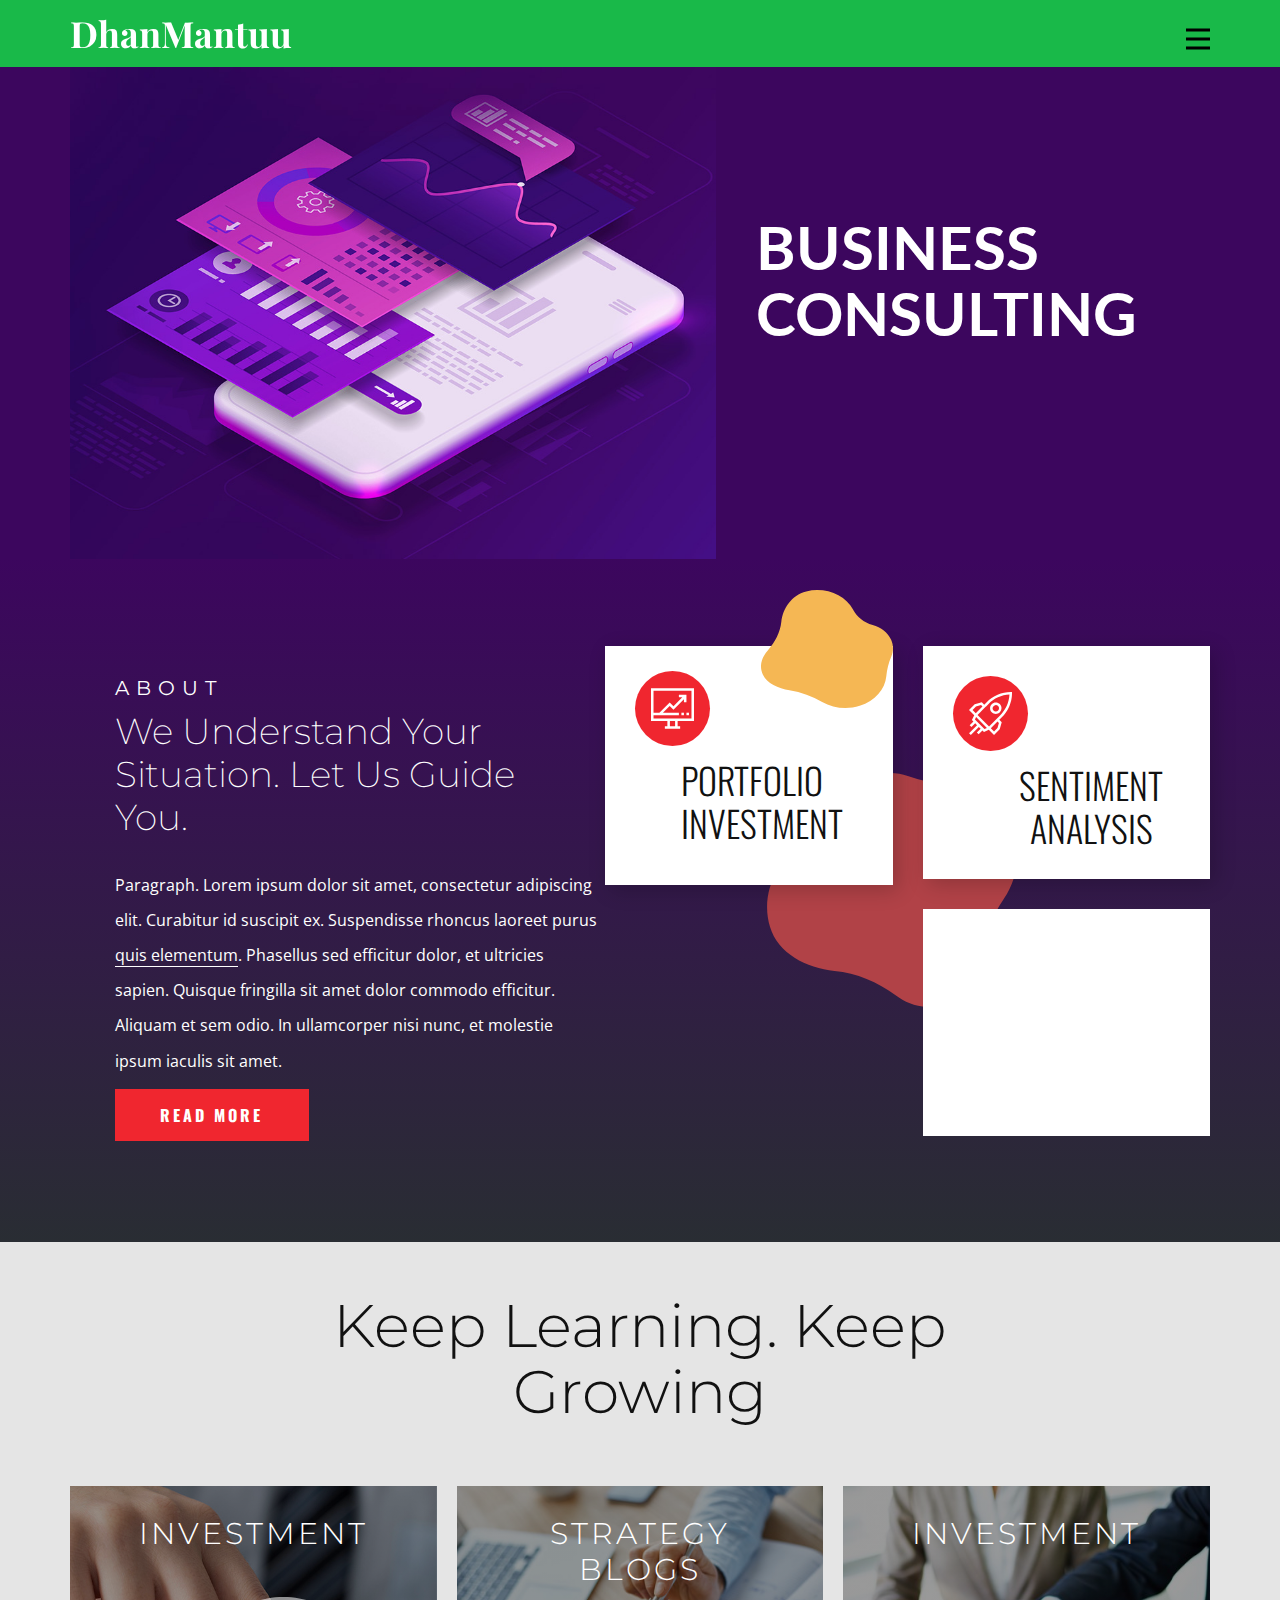
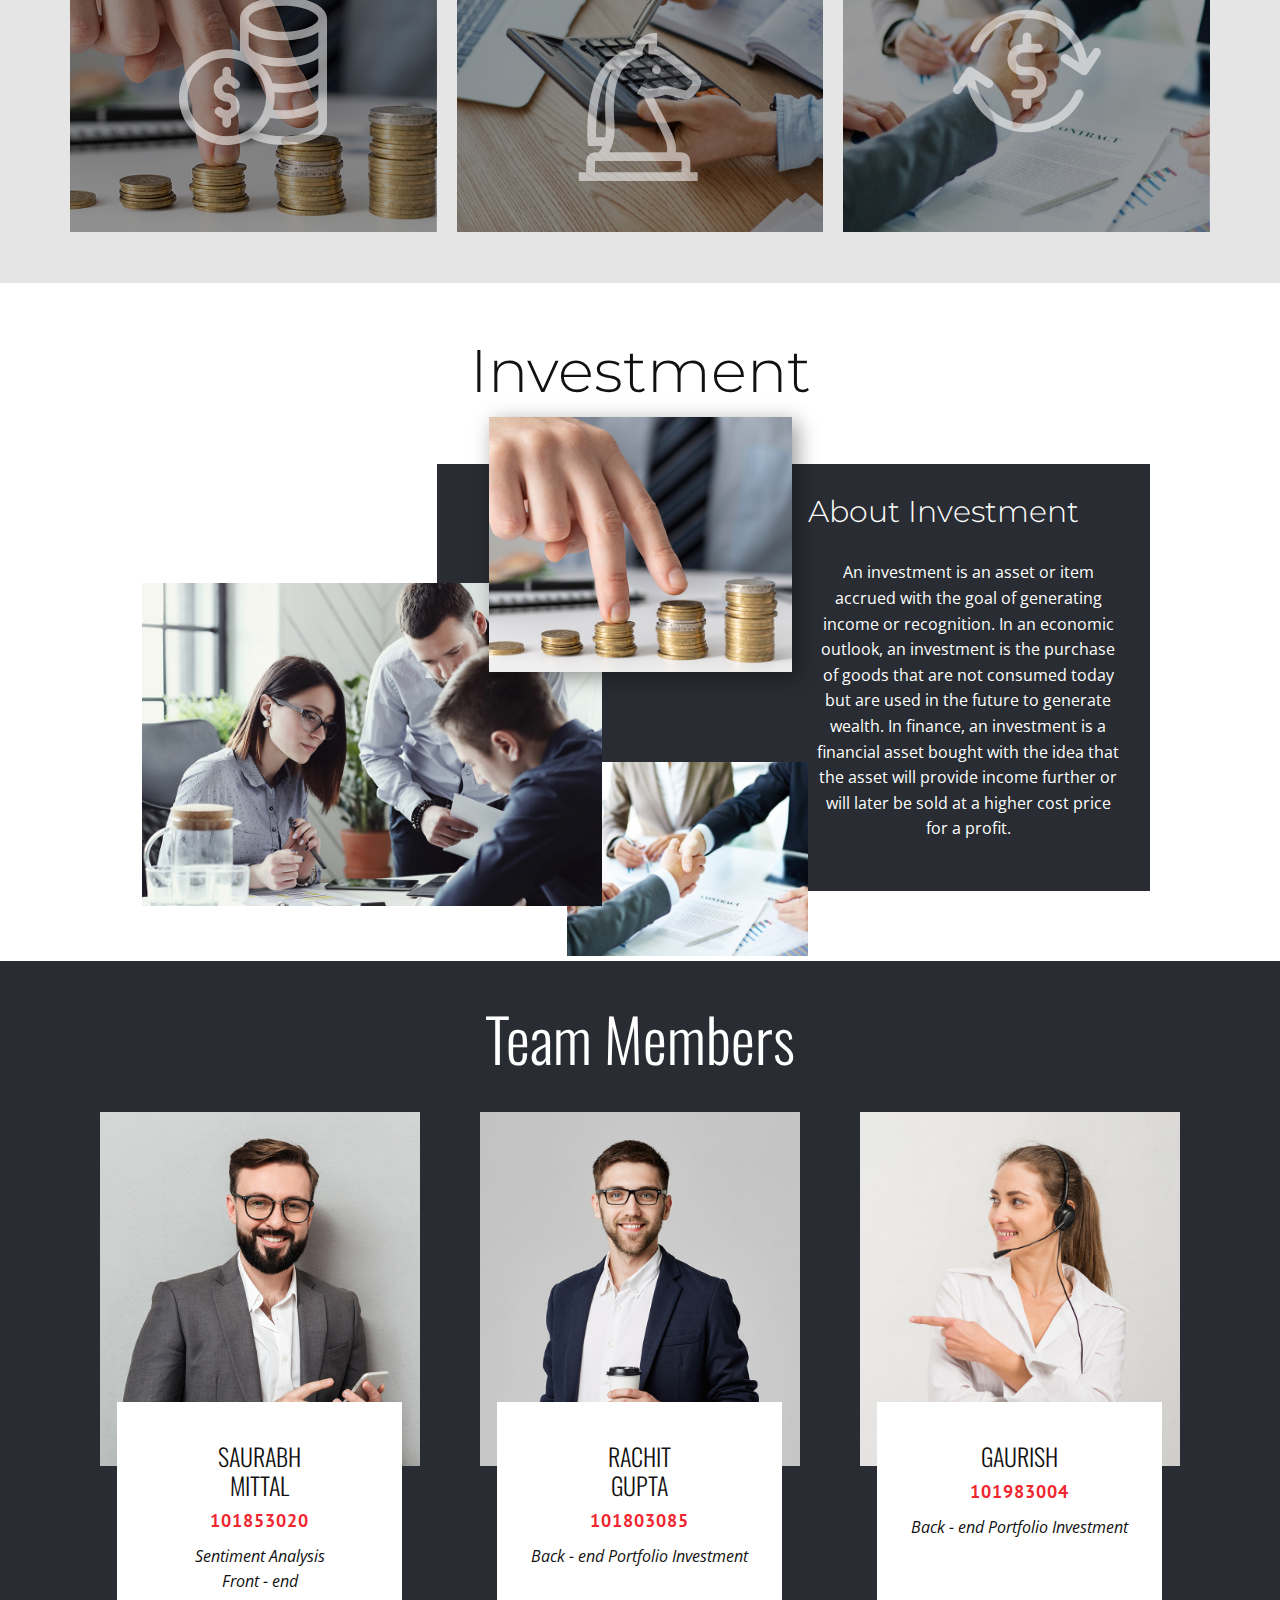
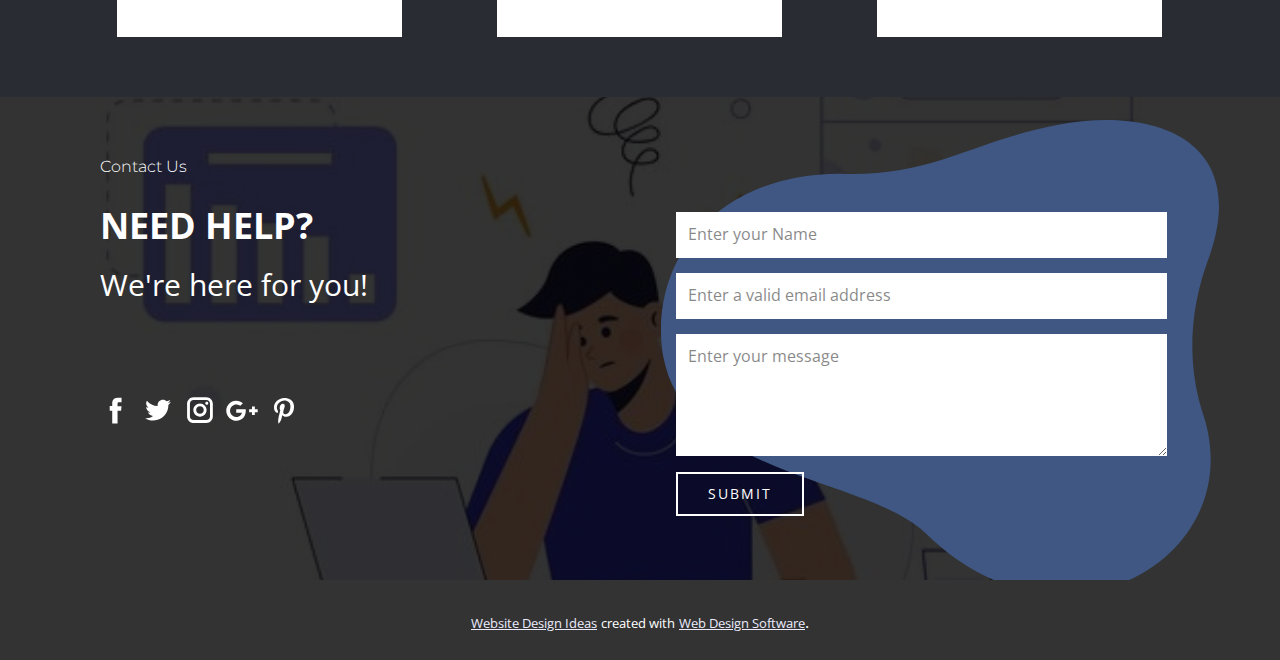
==== index.html @ a690c425 "Add files via upload" ====
<!DOCTYPE html>
<html style="font-size: 16px;">
  <head>
    <meta name="viewport" content="width=device-width, initial-scale=1.0">
    <meta charset="utf-8">
    <meta name="keywords" content="BusinessConsulting, We understand your situation. Let us guide you., We'll help manage your business, We work with leading institutions in the banking, insurance, Financial Services Consulting, Our Creative Team, What We Do, Contact Us">
    <meta name="description" content="">
    <meta name="page_type" content="np-template-header-footer-from-plugin">
    <title>DhanMantuu</title>
    <link rel="stylesheet" href="nicepage.css" media="screen">
<link rel="stylesheet" href="DhanMantuu.css" media="screen">
    <script class="u-script" type="text/javascript" src="jquery.js" defer=""></script>
    <script class="u-script" type="text/javascript" src="nicepage.js" defer=""></script>
    <meta name="generator" content="Nicepage 3.27.0, nicepage.com">
    <link id="u-theme-google-font" rel="stylesheet" href="https://fonts.googleapis.com/css?family=Montserrat:100,100i,200,200i,300,300i,400,400i,500,500i,600,600i,700,700i,800,800i,900,900i|Open+Sans:300,300i,400,400i,600,600i,700,700i,800,800i">
    <link id="u-page-google-font" rel="stylesheet" href="https://fonts.googleapis.com/css?family=Lato:100,100i,300,300i,400,400i,700,700i,900,900i|Oswald:200,300,400,500,600,700|PT+Sans:400,400i,700,700i|Playfair+Display:400,400i,500,500i,600,600i,700,700i,800,800i,900,900i">
    
    
    
    
    
    
    
    <script type="application/ld+json">{
		"@context": "http://schema.org",
		"@type": "Organization",
		"name": ""
}</script>
    <meta name="theme-color" content="#4345e7">
    <meta property="og:title" content="DhanMantuu">
    <meta property="og:type" content="website">
  </head>
  <body data-home-page="DhanMantuu.html" data-home-page-title="DhanMantuu" class="u-body u-overlap"><header class="u-clearfix u-custom-color-2 u-header u-sticky u-sticky-86bf u-header" id="sec-3cd6"><div class="u-clearfix u-sheet u-sheet-1">
        <nav class="u-menu u-menu-dropdown u-offcanvas u-menu-1" data-responsive-from="XL">
          <div class="menu-collapse" style="font-size: 1rem; letter-spacing: 0px; font-weight: 500;">
            <a class="u-button-style u-custom-active-border-color u-custom-active-color u-custom-border u-custom-border-color u-custom-borders u-custom-hover-border-color u-custom-hover-color u-custom-left-right-menu-spacing u-custom-padding-bottom u-custom-text-active-color u-custom-text-color u-custom-text-hover-color u-custom-top-bottom-menu-spacing u-nav-link u-text-active-palette-1-base u-text-hover-palette-2-base" href="#" style="">
              <svg><use xmlns:xlink="http://www.w3.org/1999/xlink" xlink:href="#menu-hamburger"></use></svg>
              <svg version="1.1" xmlns="http://www.w3.org/2000/svg" xmlns:xlink="http://www.w3.org/1999/xlink"><defs><symbol id="menu-hamburger" viewBox="0 0 16 16" style="width: 16px; height: 16px;"><rect y="1" width="16" height="2"></rect><rect y="7" width="16" height="2"></rect><rect y="13" width="16" height="2"></rect>
</symbol>
</defs></svg>
            </a>
          </div>
          <div class="u-custom-menu u-nav-container">
            <ul class="u-nav u-spacing-2 u-unstyled u-nav-1"><li class="u-nav-item"><a class="u-active-grey-5 u-border-active-palette-1-base u-border-hover-palette-1-base u-button-style u-hover-grey-10 u-nav-link u-text-active-grey-90 u-text-grey-90 u-text-hover-grey-90" href="home2-1.html" style="padding: 10px 20px;">home2 1</a>
</li><li class="u-nav-item"><a class="u-active-grey-5 u-border-active-palette-1-base u-border-hover-palette-1-base u-button-style u-hover-grey-10 u-nav-link u-text-active-grey-90 u-text-grey-90 u-text-hover-grey-90" href="Home.html" style="padding: 10px 20px;">Home</a>
</li><li class="u-nav-item"><a class="u-active-grey-5 u-border-active-palette-1-base u-border-hover-palette-1-base u-button-style u-hover-grey-10 u-nav-link u-text-active-grey-90 u-text-grey-90 u-text-hover-grey-90" href="Page-1.html" style="padding: 10px 20px;">Page 1</a>
</li></ul>
          </div>
          <div class="u-custom-menu u-nav-container-collapse">
            <div class="u-black u-container-style u-inner-container-layout u-opacity u-opacity-95 u-sidenav">
              <div class="u-inner-container-layout u-sidenav-overflow">
                <div class="u-menu-close"></div>
                <ul class="u-align-center u-nav u-popupmenu-items u-unstyled u-nav-2"><li class="u-nav-item"><a class="u-button-style u-nav-link" href="home2-1.html" style="padding: 10px 20px;">home2 1</a>
</li></ul>
              </div>
            </div>
            <div class="u-black u-menu-overlay u-opacity u-opacity-70"></div>
          </div>
        </nav>
        <h2 class="u-custom-font u-font-playfair-display u-headline u-text u-text-1">
          <a href="/">DhanMantuu</a>
        </h2>
      </div></header>
    <section class="u-clearfix u-gradient u-section-1" id="carousel_f6ab">
      <div class="u-clearfix u-sheet u-sheet-1">
        <div class="u-clearfix u-expanded-width u-gutter-0 u-layout-wrap u-layout-wrap-1">
          <div class="u-layout">
            <div class="u-layout-row">
              <div class="u-container-style u-image u-layout-cell u-right-cell u-shape-rectangle u-size-34 u-image-1" data-image-width="1080" data-image-height="735">
                <div class="u-container-layout u-container-layout-1"></div>
              </div>
              <div class="u-align-left u-container-style u-layout-cell u-left-cell u-size-26 u-layout-cell-2">
                <div class="u-container-layout u-container-layout-2">
                  <h1 class="u-custom-font u-font-lato u-text u-text-white u-text-1" data-animation-name="pulse" data-animation-duration="1000" data-animation-delay="0" data-animation-direction="">Business<br>Consulting
                  </h1>
                </div>
              </div>
            </div>
          </div>
        </div>
      </div>
    </section>
    <section class="u-align-left u-clearfix u-gradient u-section-2" id="carousel_763e">
      <div class="u-clearfix u-sheet u-sheet-1">
        <div class="u-align-left u-container-style u-expanded-width-md u-expanded-width-sm u-expanded-width-xs u-group u-group-1">
          <div class="u-container-layout u-container-layout-1">
            <h5 class="u-text u-text-white u-text-1">about</h5>
            <h2 class="u-text u-text-white u-text-2">We understand your situation. Let us guide you.</h2>
            <p class="u-text u-text-white u-text-3">Paragraph. Lorem ipsum dolor sit amet, consectetur adipiscing elit. Curabitur id suscipit ex. Suspendisse rhoncus laoreet purus <a href="https://nicepage.com/website-builder" class="u-border-1 u-border-hover-white u-border-white u-btn u-button-link u-button-style u-none u-text-body-alt-color u-btn-1">quis elementum</a>. Phasellus sed efficitur dolor, et ultricies sapien. Quisque fringilla sit amet dolor commodo efficitur.
                Aliquam et sem odio. In ullamcorper nisi nunc, et molestie ipsum iaculis sit amet. 
            </p>
            <a href="Page-1.html" data-page-id="546715341" class="u-active-palette-5-dark-2 u-border-0 u-btn u-button-style u-custom-font u-font-oswald u-hover-palette-5-dark-2 u-palette-2-base u-text-active-white u-text-body-alt-color u-text-hover-white u-btn-2" target="_blank">READ more</a>
          </div>
        </div>
        <div class="u-shape u-shape-svg u-text-palette-2-dark-1 u-shape-1">
          <svg class="u-svg-link" preserveAspectRatio="none" viewBox="0 0 160 150" style=""><use xmlns:xlink="http://www.w3.org/1999/xlink" xlink:href="#svg-2c29"></use></svg>
          <svg class="u-svg-content" viewBox="0 0 160 150" x="0px" y="0px" id="svg-2c29"><path d="M43.2,126.9c14.2,1.3,27.6,7,39.1,15.6c8.3,6.1,19.4,10.3,32.7,5.3c11.7-4.4,18.6-17.4,21-30.2c2.6-13.3,8.1-25.9,15.7-37.1
	c8.3-12.1,10.8-27.9,5.3-42.7C150.5,20.3,134.6,9,117,7.6C107.9,6.9,98.8,5,90.1,1.9C83-0.6,75-0.7,67.4,2.1
	c-9.9,3.7-17,11.6-20.1,21c-3.3,10.1-10.9,18-20.6,22.2c-0.1,0-0.1,0.1-0.2,0.1c-20.3,8.9-31,32-24.6,53.2
	C6.9,115.6,25.2,125.2,43.2,126.9z"></path></svg>
        </div>
        <div class="u-clearfix u-expanded-width-md u-expanded-width-sm u-expanded-width-xs u-gutter-30 u-layout-wrap u-layout-wrap-1">
          <div class="u-gutter-0 u-layout">
            <div class="u-layout-row">
              <div class="u-size-30">
                <div class="u-layout-col">
                  <div class="u-align-left u-container-style u-layout-cell u-left-cell u-size-30 u-white u-layout-cell-1">
                    <div class="u-container-layout u-container-layout-2"><span class="u-icon u-icon-circle u-palette-2-base u-spacing-16 u-icon-1"><svg class="u-svg-link" preserveAspectRatio="xMidYMin slice" viewBox="0 0 512 512" style=""><use xmlns:xlink="http://www.w3.org/1999/xlink" xlink:href="#svg-abed"></use></svg><svg class="u-svg-content" viewBox="0 0 512 512" id="svg-abed"><g><path d="m512 406v-390h-512v390h195v60h-30v30h182v-30h-30v-60zm-482-30v-40h302v-30h-189.787l80.287-80.287 45 45 124.5-124.5v36.787h30v-90h-90v30h40.787l-105.287 105.287-45-45-122.713 122.713h-69.787v-260h452v330c-11.983 0-439.937 0-452 0zm257 90h-62v-60h62z"></path><path d="m362 306h30v30h-30z"></path><path d="m422 306h30v30h-30z"></path>
</g></svg></span>
                      <div class="u-rotation-parent u-rotation-parent-1">
                        <div class="u-rotate-90 u-shape u-shape-svg u-text-palette-3-light-1 u-shape-2">
                          <svg class="u-svg-link" preserveAspectRatio="none" viewBox="0 0 160 150" style=""><use xmlns:xlink="http://www.w3.org/1999/xlink" xlink:href="#svg-8e25"></use></svg>
                          <svg class="u-svg-content" viewBox="0 0 160 150" x="0px" y="0px" id="svg-8e25"><path d="M43.2,126.9c14.2,1.3,27.6,7,39.1,15.6c8.3,6.1,19.4,10.3,32.7,5.3c11.7-4.4,18.6-17.4,21-30.2c2.6-13.3,8.1-25.9,15.7-37.1
	c8.3-12.1,10.8-27.9,5.3-42.7C150.5,20.3,134.6,9,117,7.6C107.9,6.9,98.8,5,90.1,1.9C83-0.6,75-0.7,67.4,2.1
	c-9.9,3.7-17,11.6-20.1,21c-3.3,10.1-10.9,18-20.6,22.2c-0.1,0-0.1,0.1-0.2,0.1c-20.3,8.9-31,32-24.6,53.2
	C6.9,115.6,25.2,125.2,43.2,126.9z"></path></svg>
                        </div>
                      </div>
                      <h4 class="u-custom-font u-font-oswald u-text u-text-4">PORTFOLIO INVESTMENT</h4>
                    </div>
                  </div>
                  <div class="u-align-left u-container-style u-hidden-sm u-hidden-xs u-layout-cell u-left-cell u-size-30 u-layout-cell-2">
                    <div class="u-container-layout u-container-layout-3"></div>
                  </div>
                </div>
              </div>
              <div class="u-size-30">
                <div class="u-layout-col">
                  <div class="u-align-left u-container-style u-layout-cell u-right-cell u-size-20 u-size-30-md u-white u-layout-cell-3" data-href="iNSERT LINK HERE" data-target="_blank">
                    <div class="u-container-layout u-valign-top u-container-layout-4"><span class="u-icon u-icon-circle u-palette-2-base u-spacing-16 u-icon-2"><svg class="u-svg-link" preserveAspectRatio="xMidYMin slice" viewBox="0 0 511.927 511.927" style=""><use xmlns:xlink="http://www.w3.org/1999/xlink" xlink:href="#svg-a7fc"></use></svg><svg xmlns="http://www.w3.org/2000/svg" xmlns:xlink="http://www.w3.org/1999/xlink" version="1.1" xml:space="preserve" class="u-svg-content" viewBox="0 0 511.927 511.927" id="svg-a7fc"><g><path d="m496.899.063c-107.348.099-212.523 45.282-288.585 123.979l-27.046 27.046-28.754-28.754-84.879 23.958-67.635 67.634 59.212 59.214-.001.001 3.062 3.061-27.853 57.46 18.359 18.359-44.905 44.906 21.213 21.213 44.905-44.905 21.717 21.719-95.096 95.094 21.213 21.213 95.096-95.095 21.717 21.717-44.907 44.907 21.213 21.213 44.907-44.907 18.359 18.36 57.462-27.853 62.274 62.274 67.629-67.626 24.041-84.809-28.831-28.829 27.045-27.045c37.509-36.154 68.597-80.734 89.905-128.928 40.467-91.521 33.292-165 34.191-174.591zm-413.585 172.975 60.422-17.054 16.317 16.316-79.629 79.628-37.999-38.002zm101.018 268.113-113.607-113.609 14.002-28.884 128.492 128.491zm171.619-72.946-17.108 60.354-40.896 40.894-38-37.999 79.625-79.625zm10.966-86.145-27.343 27.343-.003-.003-100.835 100.836-137.097-137.095c10.108-10.107 91.088-91.086 100.842-100.84 3.156-3.156-10.724 10.725 27.322-27.325 66.815-69.171 157.838-110.413 251.764-114.566-4.149 93.993-45.421 184.971-114.65 251.65z"></path><path d="m367.495 241.092c26.69-26.69 26.711-70.097.048-96.76-12.895-12.895-30.061-19.997-48.336-19.997-37.725 0-68.393 30.4-68.384 68.355.005 18.283 7.111 35.455 20.01 48.354 26.409 26.407 69.855 26.856 96.662.048zm-48.288-86.757c10.262 0 19.895 3.981 27.123 11.21 14.966 14.967 14.944 39.341-.048 54.334-7.181 7.18-16.792 11.134-27.064 11.134-21.466 0-38.389-17.211-38.395-38.332-.003-10.26 17.372-38.346 38.384-38.346z"></path>
</g></svg></span>
                      <h4 class="u-align-center u-custom-font u-font-oswald u-text u-text-5">Sentiment​ Analysis</h4>
                    </div>
                  </div>
                  <div class="u-align-left u-container-style u-layout-cell u-right-cell u-size-20 u-size-30-md u-white u-layout-cell-4" data-href="DhanMantuu.html#sec-2809" data-page-id="210079357">
                                      </div>
                  <div class="u-container-style u-hidden-sm u-hidden-xs u-layout-cell u-right-cell u-size-20 u-size-60-md u-layout-cell-5">
                    <div class="u-container-layout u-container-layout-6"></div>
                  </div>
                </div>
              </div>
            </div>
          </div>
        </div>
      </div>
    </section>
    <section class="u-align-center u-clearfix u-grey-10 u-section-3" id="sec-2809">
      <div class="u-clearfix u-sheet u-sheet-1">
        <h1 class="u-align-center u-text u-text-1">Keep Learning. Keep growing</h1>
        <div class="u-list u-list-1">
          <div class="u-repeater u-repeater-1">
            <div class="u-align-center u-container-style u-image u-list-item u-repeater-item u-shading u-image-1" data-href="https://www.youtube.com/c/pranjalkamra/featured" data-target="_blank">
              <div class="u-container-layout u-similar-container u-container-layout-1">
                <h3 class="u-heading-font u-text u-text-2"> Investment</h3><span class="u-align-center-lg u-align-center-md u-align-center-sm u-align-center-xs u-icon u-icon-rectangle u-opacity u-opacity-55 u-text-white u-icon-1"><svg class="u-svg-link" preserveAspectRatio="xMidYMin slice" viewBox="0 0 512 512" style=""><use xmlns:xlink="http://www.w3.org/1999/xlink" xlink:href="#svg-a350"></use></svg><svg xmlns="http://www.w3.org/2000/svg" xmlns:xlink="http://www.w3.org/1999/xlink" version="1.1" xml:space="preserve" class="u-svg-content" viewBox="0 0 512 512" x="0px" y="0px" id="svg-a350" style="enable-background:new 0 0 512 512;"><g><g><path d="M165,332c-7.99,0-15-7.477-15-16c0-6.286,3.965-11.953,9.866-14.103c7.7-2.806,16.673,0.999,24.606,10.445    c5.33,6.344,14.79,7.167,21.134,1.839s7.167-14.79,1.839-21.133c-8.109-9.656-17.548-16.293-27.445-19.625V256    c0-8.284-6.716-15-15-15s-15,6.716-15,15v17.572c-0.134,0.047-0.268,0.088-0.401,0.137C131.895,280.157,120,297.153,120,316    c0,11.955,4.597,23.347,12.944,32.079C141.526,357.056,152.911,362,165,362c8.271,0,15,6.729,15,15    c0,6.042-3.596,11.468-9.159,13.825c-6.717,2.844-14.755,0.417-22.059-6.659c-5.951-5.764-15.445-5.614-21.211,0.335    c-5.764,5.95-5.614,15.446,0.336,21.21c6.772,6.561,14.301,11.197,22.093,13.813V437c0,8.284,6.716,15,15,15s15-6.716,15-15    v-17.571c18.295-6.504,30-23.575,30-42.429C210,352.187,189.813,332,165,332z"></path>
</g>
</g><g><g><path d="M463,18.844C435.379,6.692,399.155,0,361,0c-78.082,0-150,28.671-150,75c0,11.591,0,101.714,0,112.545    c-14.791-4.307-30.239-6.545-46-6.545c-43.972,0-85.406,17.376-116.67,48.928C17.164,261.381,0,302.958,0,347    c0,90.981,74.019,165,165,165c30.361,0,59.55-8.159,85.059-23.438C277.958,503.529,317.713,512,361,512    c38.155,0,74.379-6.692,102-18.844c31.598-13.901,49-33.845,49-56.156c0-9.342,0-352.464,0-362    C512,52.688,494.598,32.745,463,18.844z M165,482c-74.439,0-135-60.561-135-135c0-74.991,60.561-136,135-136    c74.99,0,136,61.009,136,136C301,421.439,239.99,482,165,482z M482,437c0,18.348-47.137,45-121,45    c-31.422,0-61.106-5.036-83.63-13.86c1.589-1.46,3.161-2.943,4.703-4.47c13.507-13.384,24.406-28.635,32.467-45.148    C329.443,420.82,345.011,422,361,422c39.443,0,88.356-7.667,121-29.019V437z M482,347c0,18.348-47.137,45-121,45    c-12.237,0-24.166-0.765-35.661-2.246C329.066,375.97,331,361.627,331,347c0-5.889-0.321-11.733-0.935-17.517    c10.104,1,20.445,1.517,30.935,1.517c39.446,0,88.355-7.668,121-29.019V347z M482,256c0,18.348-47.137,45-121,45    c-12.768,0-25.26-0.835-37.274-2.458c-7.785-25.252-21.674-48.495-40.917-67.958C306,237.356,332.938,241,361,241    c39.446,0,88.355-7.668,121-29.019V256z M482,166c0,18.348-47.137,45-121,45c-34.007,0-65.745-5.782-89.367-16.281    C252.737,186.322,241,175.317,241,166v-44.805C273.474,142.481,321.972,150,361,150c39.446,0,88.355-7.668,121-29.019V166z     M361,120c-73.276,0-120-26.255-120-45c0-18.803,46.857-45,120-45c73.863,0,121,26.652,121,45S434.863,120,361,120z"></path>
</g>
</g></svg></span>
              </div>
            </div>
            <div class="u-align-center u-container-style u-image u-list-item u-repeater-item u-shading u-video-cover u-image-2" data-image-width="626" data-image-height="417" data-href="https://groww.in/blog/" data-target="_blank">
              <div class="u-container-layout u-similar-container u-container-layout-2">
                <h3 class="u-heading-font u-text u-text-3">Strategy blogs</h3><span class="u-align-center-lg u-align-center-md u-align-center-sm u-align-center-xs u-icon u-icon-rectangle u-opacity u-opacity-55 u-text-white u-icon-2"><svg class="u-svg-link" preserveAspectRatio="xMidYMin slice" viewBox="0 0 507.971 507.971" style=""><use xmlns:xlink="http://www.w3.org/1999/xlink" xlink:href="#svg-1e2b"></use></svg><svg xmlns="http://www.w3.org/2000/svg" xmlns:xlink="http://www.w3.org/1999/xlink" version="1.1" xml:space="preserve" class="u-svg-content" viewBox="0 0 507.971 507.971" id="svg-1e2b"><g id="XMLID_1477_"><path id="XMLID_1483_" d="m333.696 213.433c5.272-2.056 7.053-2.747 23.624 1.301l46.526 11.778.12.03c27.078 6.62 48.859-28.524 53.763-37.189 5.517-8.342 7.47-18.303 5.499-28.141-2.021-10.093-7.904-18.714-16.564-24.275-6.386-4.102-16.288-12.189-27.754-21.554-22.364-18.266-52.993-43.28-85.469-61.506-6.547-3.674-13.414-6.528-20.525-8.537l-.259-45.34-15.491.599c-1.565.061-15.722.828-30.501 9.017-12.157 6.736-26.569 19.508-31.789 43.152-9.16.926-22.034 3.343-36.854 9.313-25.458 10.256-61.853 33.544-90.658 86.253-13.734 25.13-25.362 73.345-31.106 128.976-3.625 35.112-4.304 76.13-1.614 97.531l1.65 13.13h49.119c-.347.773-.693 1.527-1.038 2.246-4.681 9.77-9.658 16.039-12.79 19.421h-10.475c-17.506 0-31.749 14.242-31.749 31.749v36.584h-25.366v30h408v-30h-25.366v-36.584c0-17.507-14.243-31.749-31.749-31.749h-18.426c1.509-12.725 1.99-32.949-10.9-60.974-15.439-33.563-31.919-65.015-45.161-90.285-6.804-12.984-14.142-26.988-19.241-37.554.886-.077 1.771-.166 2.655-.267 16.396-1.87 24.516-5.033 29.889-7.125zm-230.333 144.538c-.977-20.828.021-51.285 2.736-77.581 5.275-51.095 15.847-96.183 27.589-117.67 7.768-14.215 16.432-26.632 25.941-37.217-21.947 43.021-29.617 103.402-23.416 184.035 1.484 19.291.416 35.329-1.882 48.433zm291.517 81.667c.964 0 1.749.784 1.749 1.749v36.584h-297.268v-36.584c0-.965.785-1.749 1.749-1.749zm-127.702-221.796c3.688 10.434 11.857 26.246 26.642 54.461 13.082 24.966 29.363 56.037 44.479 88.898 10.82 23.522 9.339 38.396 7.894 48.437h-198.173c11.226-20.311 21.89-53.189 18.106-102.4-6.127-79.678 2.237-139.052 24.86-176.475 17.66-29.212 40.662-40.498 62.709-49.555l8.74-3.591.536-9.434c.856-15.075 6.557-25.499 17.427-31.867.819-.48 1.641-.921 2.458-1.324l.203 35.653 12.92 1.743c7.99 1.078 15.655 3.652 22.78 7.65 30.2 16.948 59.662 41.01 81.173 58.579 12.679 10.355 22.693 18.534 30.519 23.561 2.371 1.522 3.123 3.739 3.36 4.926.238 1.187.397 3.525-1.206 5.847l-.414.604-.345.616c-6.68 11.931-17.019 22.58-20.994 23.169l-46.235-11.705-.12-.03c-23.373-5.712-30.652-4.426-41.689-.127-4.626 1.802-9.87 3.844-22.404 5.274-8.047.919-16.162.398-24.117-1.546-6.456-1.577-12.609-4.052-18.288-7.354l-15.08 25.934c7.58 4.407 15.731 7.785 24.259 10.056z"></path><path id="XMLID_1488_" d="m310.526 141.971c7.846 0 15.363-6.899 15-15-.364-8.127-6.591-15-15-15-7.846 0-15.363 6.899-15 15 .365 8.127 6.591 15 15 15z"></path>
</g></svg></span>
              </div>
            </div>
            <div class="u-align-center u-container-style u-image u-list-item u-repeater-item u-shading u-video-cover u-image-3" data-href="https://www.youtube.com/c/ConveybyFinnovationZ/featured" data-target="_blank">
              <div class="u-container-layout u-similar-container u-container-layout-3">
                <h3 class="u-heading-font u-text u-text-4"> Investment<br>
                </h3><span class="u-align-center-lg u-align-center-md u-align-center-sm u-align-center-xs u-icon u-icon-rectangle u-opacity u-opacity-55 u-text-white u-icon-3"><svg class="u-svg-link" preserveAspectRatio="xMidYMin slice" viewBox="0 0 512 512" style=""><use xmlns:xlink="http://www.w3.org/1999/xlink" xlink:href="#svg-fb2a"></use></svg><svg xmlns="http://www.w3.org/2000/svg" xmlns:xlink="http://www.w3.org/1999/xlink" version="1.1" xml:space="preserve" class="u-svg-content" viewBox="0 0 512 512" x="0px" y="0px" id="svg-fb2a" style="enable-background:new 0 0 512 512;"><g><g><path d="M269.145,240.999h-26.292c-13.474,0-24.435-10.961-24.435-24.434c0-13.474,10.962-24.437,24.435-24.437h52.583    c8.284,0,15-6.716,15-15s-6.716-15-15-15h-24.437v-24.438c0-8.285-6.716-15.001-15-15.001c-8.284,0-15,6.716-15,15v24.484    c-29.159,0.983-52.581,24.995-52.581,54.39c0,30.015,24.42,54.434,54.435,54.434h26.292c13.475,0,24.438,10.963,24.438,24.439    c0,13.474-10.963,24.436-24.438,24.436h-52.582c-8.284,0-15,6.716-15,15s6.716,15,15,15h24.436v24.437c0,8.284,6.716,15,15,15    c8.284,0,15-6.716,15-15v-24.483c29.16-0.982,52.584-24.994,52.584-54.389C323.582,265.419,299.161,240.999,269.145,240.999z"></path>
</g>
</g><g><g><path d="M442.762,321.127c-7.59-3.318-16.434,0.148-19.751,7.739c-29.018,66.405-94.573,109.313-167.014,109.313    c-89.499,0-165.35-66.392-179.719-152.472l39.786,26.584c6.888,4.603,16.203,2.75,20.806-4.139    c4.603-6.888,2.749-16.203-4.139-20.806l-65.583-43.821c-3.308-2.21-7.358-3.013-11.26-2.24c-3.902,0.776-7.335,3.071-9.546,6.379    L2.529,313.247c-4.602,6.889-2.748,16.204,4.14,20.806c2.56,1.711,5.455,2.529,8.319,2.529c4.841,0,9.595-2.341,12.486-6.668    l20.692-30.972c8.42,41.121,28.882,78.841,59.51,108.786c39.874,38.983,92.548,60.453,148.322,60.453    c84.364,0,160.712-49.969,194.503-127.302C453.819,333.287,450.354,324.444,442.762,321.127z"></path>
</g>
</g><g><g><path d="M505.333,177.949c-6.89-4.602-16.204-2.749-20.806,4.139l-20.695,30.971c-8.42-41.122-28.882-78.842-59.51-108.787    c-39.874-38.983-92.549-60.453-148.323-60.453c-84.363,0-160.711,49.97-194.503,127.302c-3.317,7.591,0.148,16.434,7.739,19.751    s16.434-0.148,19.752-7.739c29.017-66.404,94.573-109.314,167.013-109.314c89.498,0,165.349,66.393,179.72,152.472l-39.786-26.582    c-6.889-4.604-16.203-2.749-20.806,4.139c-4.602,6.889-2.749,16.204,4.14,20.806l65.581,43.818    c2.56,1.711,5.455,2.529,8.319,2.529c4.842,0,9.594-2.34,12.485-6.668l43.818-65.577    C514.073,191.866,512.22,182.551,505.333,177.949z"></path>
</g>
</g></svg></span>
              </div>
            </div>
          </div>
        </div>
      </div>
    </section>
    <section class="u-align-center u-clearfix u-section-4" id="carousel_dd6d">
      <div class="u-clearfix u-sheet u-sheet-1">
        <h1 class="u-text u-text-1"> Investment</h1>
        <div class="u-container-style u-group u-palette-5-dark-3 u-group-1">
          <div class="u-container-layout u-container-layout-1">
            <h3 class="u-text u-text-2">About ​Investment</h3>
            <p class="u-align-center u-text u-text-3"> An investment is an asset or item accrued with the goal of generating income or recognition. In an economic outlook, an investment is the purchase of goods that are not consumed today but are used in the future to generate wealth. In finance, an investment is a financial asset bought with the idea that the asset will provide income further or will later be sold at a higher cost price for a profit.</p>
            <img class="u-image u-image-1" src="images/handshake-close-up-executives_1098-1384.jpg" data-image-width="626" data-image-height="417">
          </div>
        </div>
        <img class="u-image u-image-2" src="images/dftg.jpg">
        <img class="u-image u-image-3" src="images/c72653bd-4385-55f5-27f2-b5f458e7dcc2.jpg" data-image-width="978" data-image-height="550">
      </div>
    </section>
    <section class="u-align-center u-clearfix u-palette-5-dark-3 u-section-5" id="carousel_e920">
      <div class="u-clearfix u-sheet u-sheet-1">
        <h1 class="u-custom-font u-font-oswald u-text u-text-1">Team members</h1>
        <div class="u-list u-list-1">
          <div class="u-repeater u-repeater-1">
            <div class="u-align-center-lg u-align-center-md u-align-center-sm u-container-style u-list-item u-repeater-item">
              <div class="u-container-layout u-similar-container u-container-layout-1">
                <img class="u-expanded-width-lg u-expanded-width-md u-expanded-width-sm u-expanded-width-xs u-image u-image-1" src="images/OTSOUE0g.jpg">
                <div class="u-align-center u-container-style u-group u-white u-group-1">
                  <div class="u-container-layout u-container-layout-2">
                    <h4 class="u-custom-font u-font-oswald u-text u-text-2">SAURABH<br>MITTAL
                    </h4>
                    <h6 class="u-custom-font u-font-pt-sans u-text u-text-palette-2-base u-text-3">101853020</h6>
                    <p class="u-text u-text-4">Sentiment Analysis<br>Front - end
                    </p>
                  </div>
                </div>
              </div>
            </div>
            <div class="u-align-center u-container-style u-list-item u-repeater-item">
              <div class="u-container-layout u-similar-container u-container-layout-3">
                <img class="u-expanded-width-lg u-expanded-width-md u-expanded-width-sm u-expanded-width-xs u-image u-image-2" src="images/11.jpg">
                <div class="u-align-center u-container-style u-group u-white u-group-2">
                  <div class="u-container-layout u-container-layout-4">
                    <h4 class="u-custom-font u-font-oswald u-text u-text-5">RACHIT<br>GUPTA
                    </h4>
                    <h6 class="u-custom-font u-font-pt-sans u-text u-text-palette-2-base u-text-6">101803085</h6>
                    <p class="u-text u-text-7">Back - end Portfolio Investment</p>
                  </div>
                </div>
              </div>
            </div>
            <div class="u-align-center u-container-style u-list-item u-repeater-item">
              <div class="u-container-layout u-similar-container u-container-layout-5">
                <img class="u-expanded-width-lg u-expanded-width-md u-expanded-width-sm u-expanded-width-xs u-image u-image-3" src="images/de.jpg">
                <div class="u-align-center u-container-style u-group u-white u-group-3">
                  <div class="u-container-layout u-container-layout-6">
                    <h4 class="u-custom-font u-font-oswald u-text u-text-8">GAURISH</h4>
                    <h6 class="u-custom-font u-font-pt-sans u-text u-text-palette-2-base u-text-9">101983004</h6>
                    <p class="u-text u-text-10">Back - end Portfolio Investment</p>
                  </div>
                </div>
              </div>
            </div>
          </div>
        </div>
      </div>
    </section>
    <section class="u-clearfix u-image u-shading u-section-6" id="carousel_1ee2" data-image-width="626" data-image-height="417">
      <div class="u-clearfix u-sheet u-sheet-1">
        <div class="u-clearfix u-expanded-width u-layout-wrap u-layout-wrap-1">
          <div class="u-gutter-0 u-layout">
            <div class="u-layout-row">
              <div class="u-container-style u-layout-cell u-left-cell u-size-31 u-layout-cell-1">
                <div class="u-container-layout u-container-layout-1">
                  <h2 class="u-text u-text-1">Contact Us</h2>
                  <p class="u-text u-text-2">
                    <span style="font-weight: 700;">NEED HELP?<br>
                    </span>
                    <span style="font-size: 1.875rem;">We're here for you!</span>
                  </p>
                  <div class="u-social-icons u-spacing-10 u-social-icons-1">
                    <a class="u-social-url" target="_blank" href=""><span class="u-icon u-icon-circle u-social-facebook u-social-icon u-icon-1"><svg class="u-svg-link" preserveAspectRatio="xMidYMin slice" viewBox="0 0 112 112" style=""><use xmlns:xlink="http://www.w3.org/1999/xlink" xlink:href="#svg-e57f"></use></svg><svg xmlns="http://www.w3.org/2000/svg" xmlns:xlink="http://www.w3.org/1999/xlink" version="1.1" xml:space="preserve" class="u-svg-content" viewBox="0 0 112 112" x="0px" y="0px" id="svg-e57f"><path d="M75.5,28.8H65.4c-1.5,0-4,0.9-4,4.3v9.4h13.9l-1.5,15.8H61.4v45.1H42.8V58.3h-8.8V42.4h8.8V32.2 c0-7.4,3.4-18.8,18.8-18.8h13.8v15.4H75.5z"></path></svg></span>
                    </a>
                    <a class="u-social-url" target="_blank" href=""><span class="u-icon u-icon-circle u-social-icon u-social-twitter u-icon-2"><svg class="u-svg-link" preserveAspectRatio="xMidYMin slice" viewBox="0 0 112 112" style=""><use xmlns:xlink="http://www.w3.org/1999/xlink" xlink:href="#svg-9f55"></use></svg><svg xmlns="http://www.w3.org/2000/svg" xmlns:xlink="http://www.w3.org/1999/xlink" version="1.1" xml:space="preserve" class="u-svg-content" viewBox="0 0 112 112" x="0px" y="0px" id="svg-9f55"><path d="M92.2,38.2c0,0.8,0,1.6,0,2.3c0,24.3-18.6,52.4-52.6,52.4c-10.6,0.1-20.2-2.9-28.5-8.2 c1.4,0.2,2.9,0.2,4.4,0.2c8.7,0,16.7-2.9,23-7.9c-8.1-0.2-14.9-5.5-17.3-12.8c1.1,0.2,2.4,0.2,3.4,0.2c1.6,0,3.3-0.2,4.8-0.7 c-8.4-1.6-14.9-9.2-14.9-18c0-0.2,0-0.2,0-0.2c2.5,1.4,5.4,2.2,8.4,2.3c-5-3.3-8.3-8.9-8.3-15.4c0-3.4,1-6.5,2.5-9.2 c9.1,11.1,22.7,18.5,38,19.2c-0.2-1.4-0.4-2.8-0.4-4.3c0.1-10,8.3-18.2,18.5-18.2c5.4,0,10.1,2.2,13.5,5.7c4.3-0.8,8.1-2.3,11.7-4.5 c-1.4,4.3-4.3,7.9-8.1,10.1c3.7-0.4,7.3-1.4,10.6-2.9C98.9,32.3,95.7,35.5,92.2,38.2z"></path></svg></span>
                    </a>
                    <a class="u-social-url" target="_blank" href=""><span class="u-icon u-icon-circle u-social-icon u-social-instagram u-icon-3"><svg class="u-svg-link" preserveAspectRatio="xMidYMin slice" viewBox="0 0 112 112" style=""><use xmlns:xlink="http://www.w3.org/1999/xlink" xlink:href="#svg-e38f"></use></svg><svg xmlns="http://www.w3.org/2000/svg" xmlns:xlink="http://www.w3.org/1999/xlink" version="1.1" xml:space="preserve" class="u-svg-content" viewBox="0 0 112 112" x="0px" y="0px" id="svg-e38f"><path d="M55.9,32.9c-12.8,0-23.2,10.4-23.2,23.2s10.4,23.2,23.2,23.2s23.2-10.4,23.2-23.2S68.7,32.9,55.9,32.9z M55.9,69.4c-7.4,0-13.3-6-13.3-13.3c-0.1-7.4,6-13.3,13.3-13.3s13.3,6,13.3,13.3C69.3,63.5,63.3,69.4,55.9,69.4z"></path><path d="M79.7,26.8c-3,0-5.4,2.5-5.4,5.4s2.5,5.4,5.4,5.4c3,0,5.4-2.5,5.4-5.4S82.7,26.8,79.7,26.8z"></path><path d="M78.2,11H33.5C21,11,10.8,21.3,10.8,33.7v44.7c0,12.6,10.2,22.8,22.7,22.8h44.7c12.6,0,22.7-10.2,22.7-22.7 V33.7C100.8,21.1,90.6,11,78.2,11z M91,78.4c0,7.1-5.8,12.8-12.8,12.8H33.5c-7.1,0-12.8-5.8-12.8-12.8V33.7 c0-7.1,5.8-12.8,12.8-12.8h44.7c7.1,0,12.8,5.8,12.8,12.8V78.4z"></path></svg></span>
                    </a>
                    <a class="u-social-url" target="_blank" href="#"><span class="u-icon u-icon-circle u-social-google u-social-icon u-icon-4"><svg class="u-svg-link" preserveAspectRatio="xMidYMin slice" viewBox="0 0 112 112" style=""><use xmlns:xlink="http://www.w3.org/1999/xlink" xlink:href="#svg-83e7"></use></svg><svg xmlns="http://www.w3.org/2000/svg" xmlns:xlink="http://www.w3.org/1999/xlink" version="1.1" xml:space="preserve" class="u-svg-content" viewBox="0 0 112 112" x="0px" y="0px" id="svg-83e7"><path d="M62.2,81.6c-8.6,11.2-24.6,14.4-37.6,10C10.9,87,0.8,73.2,1,58.5c-0.8-18,15.2-34.6,33.1-34.9 c9.2-0.8,18.2,2.7,25,8.6c-2.9,3.1-5.7,6.2-8.9,9.2c-6.2-3.8-13.5-6.5-20.6-4C18.1,40.7,11,54.2,15.4,65.6 c3.5,11.8,17.8,18.3,29.2,13.2c5.8-2.1,9.7-7.4,11.3-13.2c-6.6-0.1-13.2,0-20.1-0.3c0-3.9,0-7.9,0-11.9c11.2,0,22.2,0,33.3,0 C69.9,63.4,68.3,73.9,62.2,81.6z M110.9,63.7c-3.4,0-6.6,0-10,0c0,3.4,0,6.6,0,10c-3.4,0-6.6,0-10,0c0-3.4,0-6.6,0-10 c-3.4,0-6.6,0-10,0c0-3.4,0-6.6,0-10c3.4,0,6.6,0,10,0c0-3.4,0-6.6,0.1-10c3.4,0,6.6,0,10,0c0,3.4,0,6.6,0,10c3.4,0,6.6,0,10,0 C110.9,56.9,110.9,60.3,110.9,63.7z"></path></svg></span>
                    </a>
                    <a class="u-social-url" target="_blank" href="#"><span class="u-icon u-icon-circle u-social-icon u-social-pinterest u-icon-5"><svg class="u-svg-link" preserveAspectRatio="xMidYMin slice" viewBox="0 0 112 112" style=""><use xmlns:xlink="http://www.w3.org/1999/xlink" xlink:href="#svg-8842"></use></svg><svg xmlns="http://www.w3.org/2000/svg" xmlns:xlink="http://www.w3.org/1999/xlink" version="1.1" xml:space="preserve" class="u-svg-content" viewBox="0 0 112 112" x="0px" y="0px" id="svg-8842"><path d="M61.9,79.8c-5.5-0.3-7.8-3.1-12-5.8c-2.3,12.4-5.4,24.3-13.8,30.5c-2.6-18.7,3.8-32.8,6.9-47.7 c-5.1-8.7,0.7-26.2,11.5-21.9c13.5,5.4-11.6,32.3,5.1,35.7c17.6,3.5,24.7-30.5,13.8-41.4c-15.7-16.1-45.7-0.5-42,22.3 c0.9,5.6,6.7,7.2,2.3,15c-10.1-2.2-13-10.2-12.7-20.7c0.6-17.3,15.5-29.3,30.5-31.1c19-2.2,36.8,6.9,39.2,24.7 C93.4,59.5,82.3,81.3,61.9,79.8z"></path></svg></span>
                    </a>
                  </div>
                </div>
              </div>
              <div class="u-container-style u-layout-cell u-right-cell u-size-29 u-layout-cell-2">
                <div class="u-container-layout u-container-layout-2">
                  <div class="u-shape u-shape-svg u-text-palette-4-dark-1 u-shape-1">
                    <svg class="u-svg-link" preserveAspectRatio="none" viewBox="0 0 160 160" style=""><use xmlns:xlink="http://www.w3.org/1999/xlink" xlink:href="#svg-a380"></use></svg>
                    <svg class="u-svg-content" viewBox="0 0 160 160" x="0px" y="0px" id="svg-a380"><path d="M157.4,45.5c11.3-39.1-16.3-50.2-43.8-43.8c-25.2,5.8-35.5,17.2-61,16.5C21.7,17.4,0,39.8,0,71.3
	c0,49.1,58.2,47.8,76.2,68.5c38.8,44.7,92.8,8.2,79.3-40.3C148.1,73.2,155.9,50.6,157.4,45.5z"></path></svg>
                  </div>
                  <div class="u-form u-form-1">
                    <form action="#" method="POST" class="u-block-2f58-9 u-clearfix u-form-spacing-15 u-form-vertical u-inner-form" source="custom"><!-- hidden inputs for siteId and pageId -->
                      <div class="u-form-group u-form-name">
                        <label for="name-76c6" class="u-form-control-hidden u-label">Name</label>
                        <input type="text" placeholder="Enter your Name" id="name-76c6" name="name" class="u-input u-input-rectangle u-white" required="">
                      </div><!-- always visible -->
                      <div class="u-form-email u-form-group">
                        <label for="email-76c6" class="u-form-control-hidden u-label">Email</label>
                        <input type="email" placeholder="Enter a valid email address" id="email-76c6" name="email" class="u-input u-input-rectangle u-white" required="">
                      </div>
                      <div class="u-form-group u-form-message">
                        <label for="message-76c6" class="u-form-control-hidden u-label">Message</label>
                        <textarea placeholder="Enter your message" rows="4" cols="50" id="message-76c6" name="message" class="u-input u-input-rectangle u-white" required=""></textarea>
                      </div>
                      <div class="u-form-group u-form-submit">
                        <a href="#" class="u-border-2 u-border-white u-btn u-btn-rectangle u-btn-submit u-button-style u-radius-0 u-text-body-alt-color u-btn-1">Submit</a>
                        <input type="submit" value="submit" class="u-form-control-hidden">
                      </div>
                      <div class="u-form-send-message u-form-send-success"> Thank you! Your message has been sent. </div>
                      <div class="u-form-send-error u-form-send-message"> Unable to send your message. Please fix errors then try again. </div>
                      <input type="hidden" value="" name="recaptchaResponse">
                    </form>
                  </div>
                </div>
              </div>
            </div>
          </div>
        </div>
      </div>
    </section>
    <style class="u-overlap-style">.u-overlap:not(.u-sticky-scroll) .u-header {
background-color: rgba(20,211,71,0.88) !important
}</style>
    
    
    <footer class="u-align-center u-clearfix u-footer u-grey-80 u-footer" id="sec-f456"><div class="u-align-left u-clearfix u-sheet u-sheet-1"></div></footer>
    <section class="u-backlink u-clearfix u-grey-80">
      <a class="u-link" href="https://nicepage.com/website-design" target="_blank">
        <span>Website Design Ideas</span>
      </a>
      <p class="u-text">
        <span>created with</span>
      </p>
      <a class="u-link" href="https://nicepage.com/" target="_blank">
        <span>Web Design Software</span>
      </a>. 
    </section>
  </body>
</html>
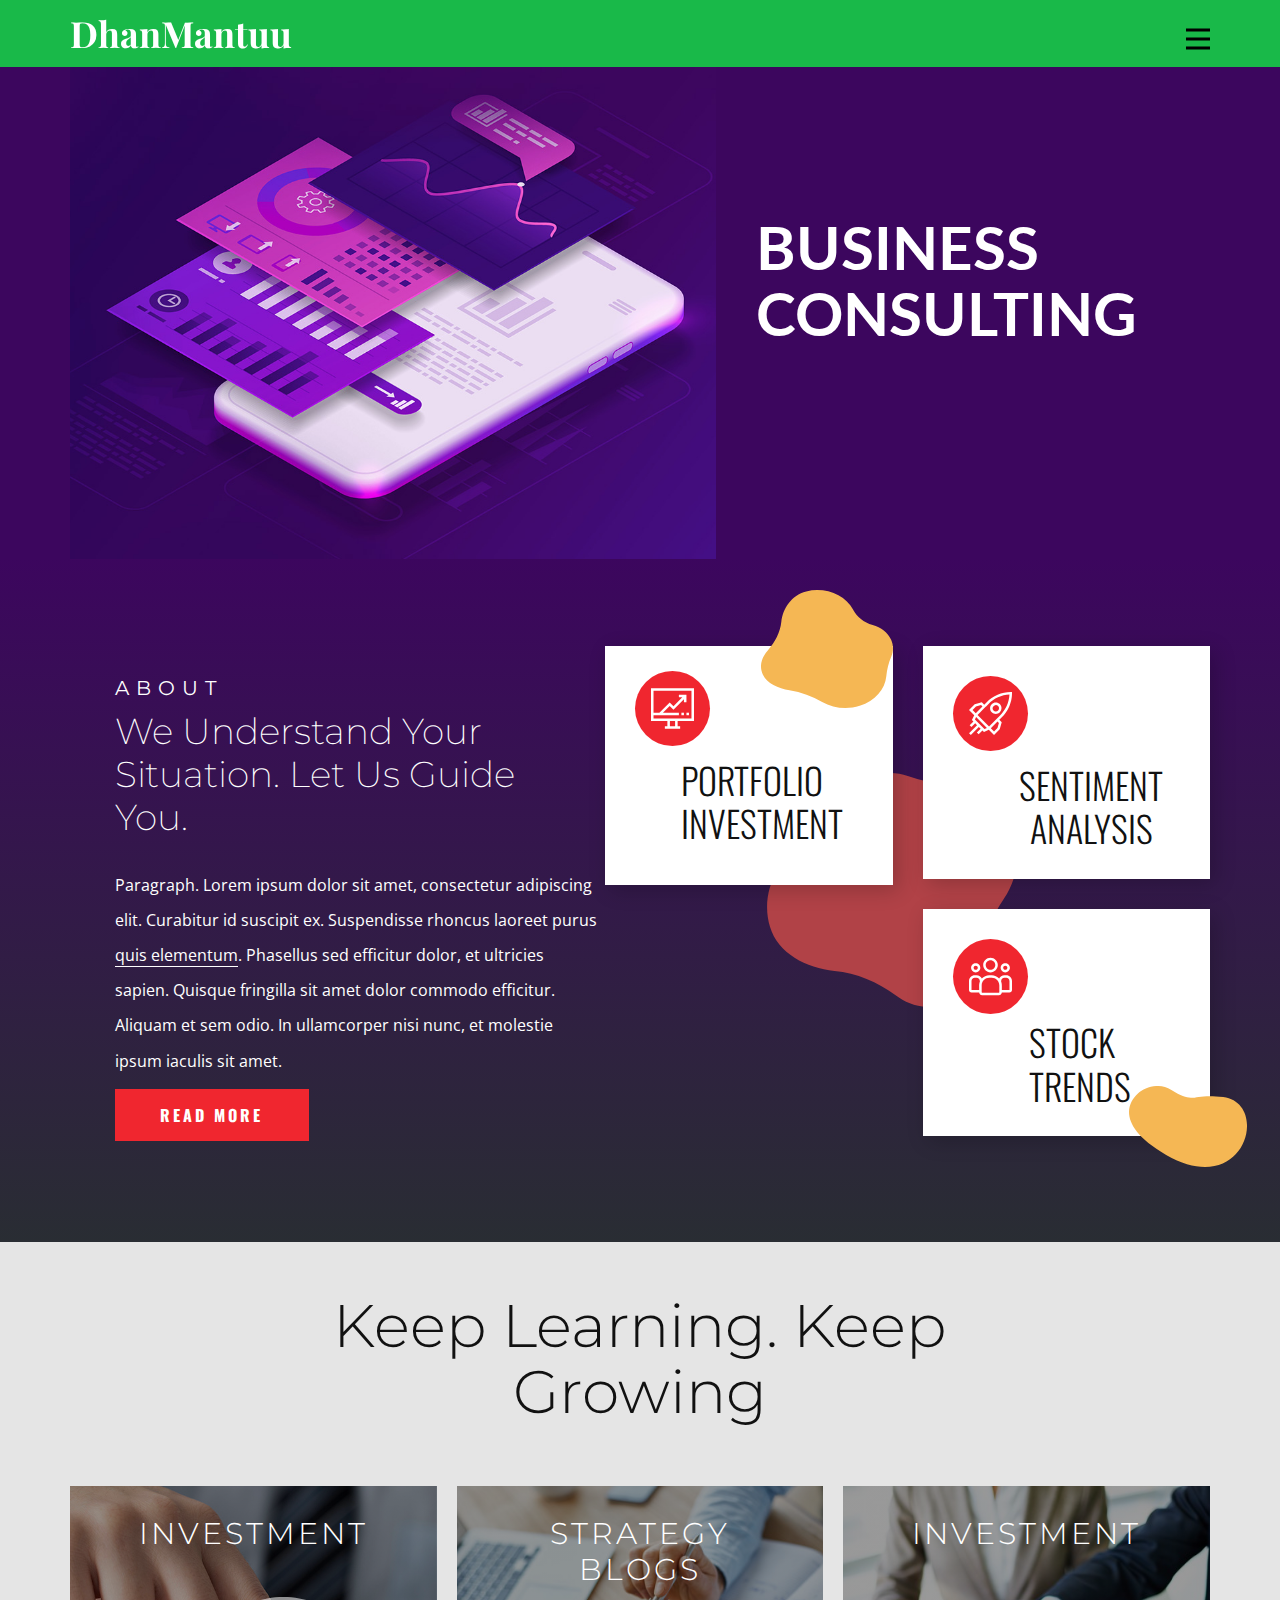
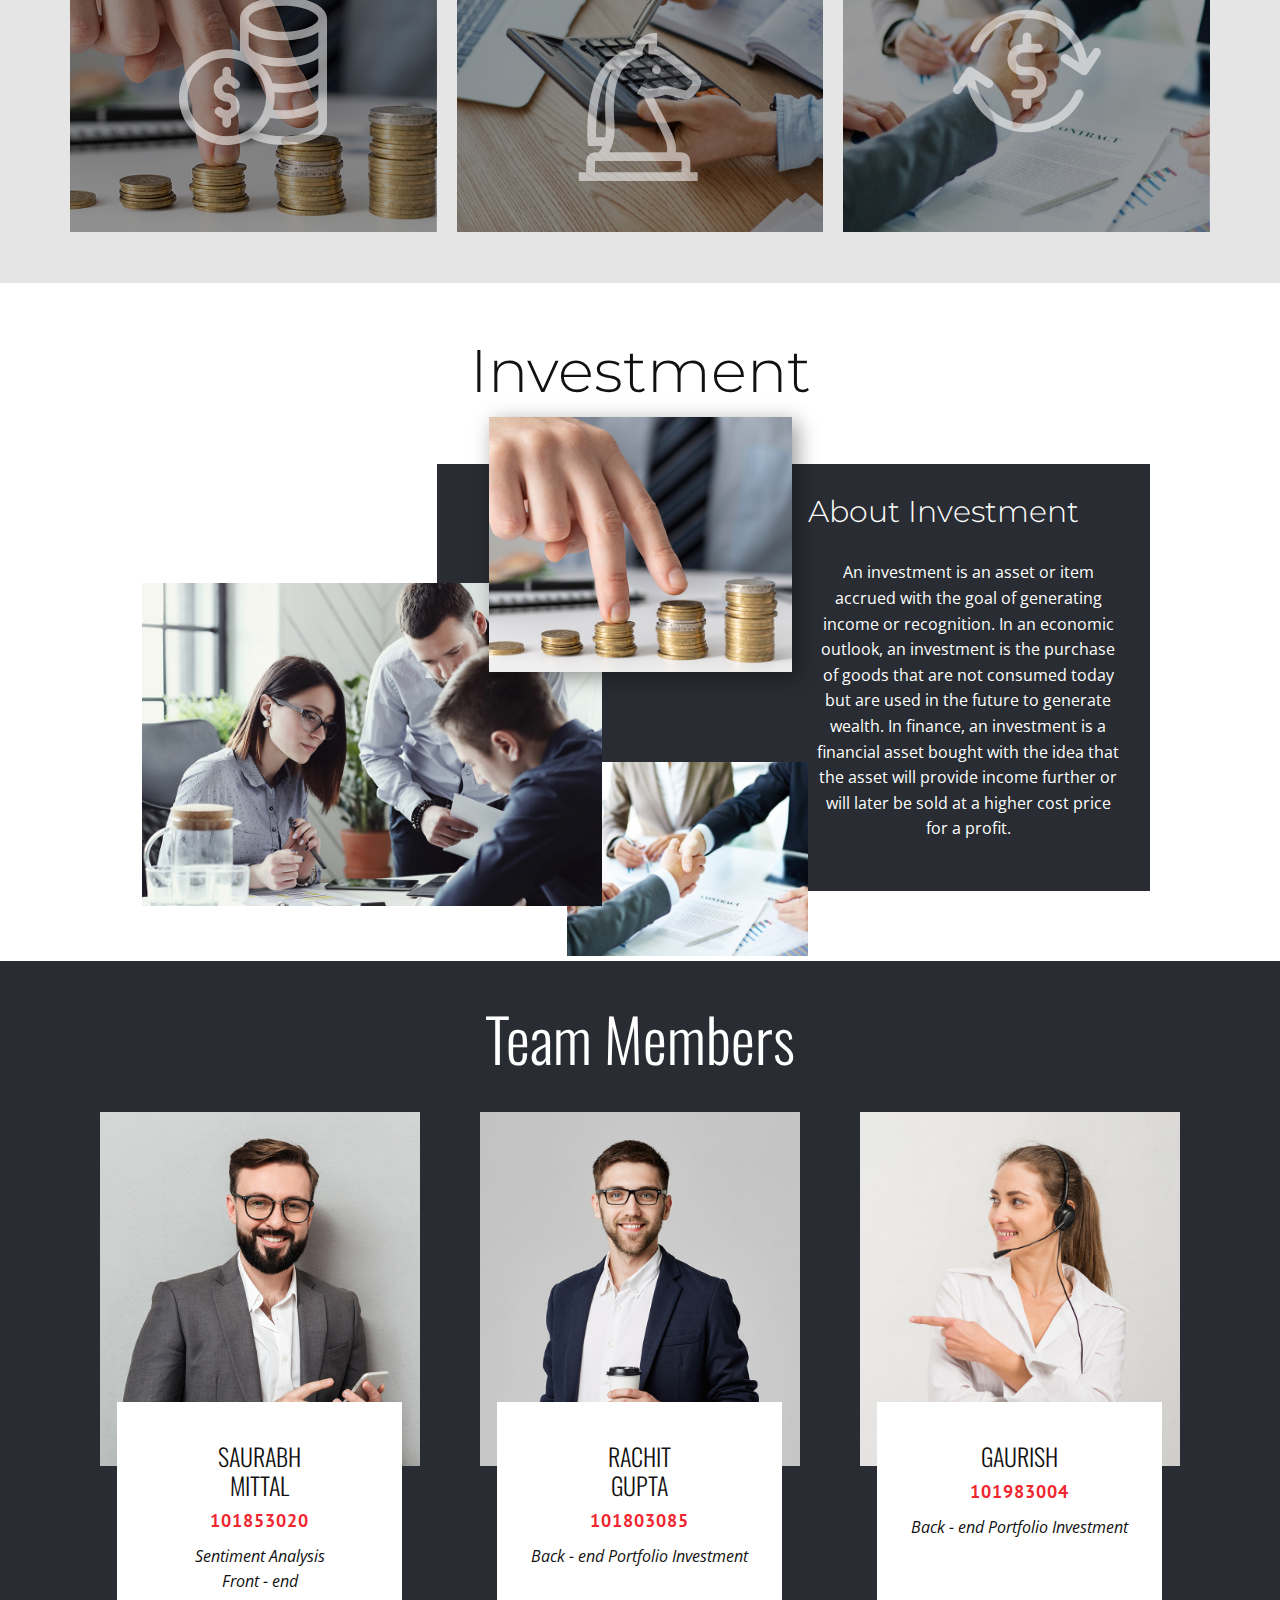
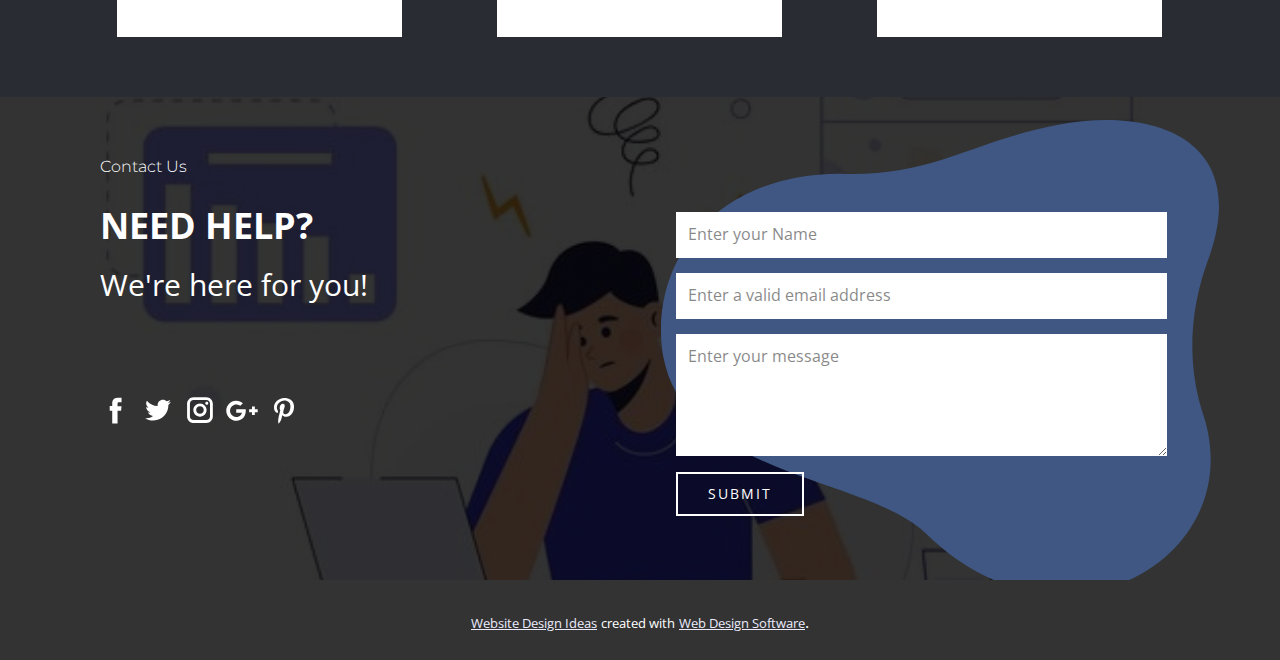
==== commit 577b678c: "Add files via upload" ====
--- a/index.html
+++ b/index.html
@@ -132,7 +132,16 @@
                       <h4 class="u-align-center u-custom-font u-font-oswald u-text u-text-5">Sentiment​ Analysis</h4>
                     </div>
                   </div>
-                  <div class="u-align-left u-container-style u-layout-cell u-right-cell u-size-20 u-size-30-md u-white u-layout-cell-4" data-href="DhanMantuu.html#sec-2809" data-page-id="210079357">
+                  <div class="u-align-left u-container-style u-layout-cell u-right-cell u-size-20 u-size-30-md u-white u-layout-cell-4" data-href="https://share.streamlit.io/saurabh-mit/stocktrend/main/app.py" data-page-id="210079357">
+ <div class="u-container-layout u-container-layout-5"><span class="u-icon u-icon-circle u-palette-2-base u-spacing-16 u-icon-3"><svg class="u-svg-link" preserveAspectRatio="xMidYMin slice" viewBox="0 0 512 512" style=""><use xmlns:xlink="http://www.w3.org/1999/xlink" xlink:href="#svg-f759"></use></svg><svg xmlns="http://www.w3.org/2000/svg" xmlns:xlink="http://www.w3.org/1999/xlink" version="1.1" xml:space="preserve" class="u-svg-content" viewBox="0 0 512 512" id="svg-f759"><g><path d="m256 207c47.972 0 87-39.028 87-87s-39.028-87-87-87-87 39.028-87 87 39.028 87 87 87zm0-144c31.43 0 57 25.57 57 57s-25.57 57-57 57-57-25.57-57-57 25.57-57 57-57z"></path><path d="m432 207c30.327 0 55-24.673 55-55s-24.673-55-55-55-55 24.673-55 55 24.673 55 55 55zm0-80c13.785 0 25 11.215 25 25s-11.215 25-25 25-25-11.215-25-25 11.215-25 25-25z"></path><path d="m444.1 241h-23.2c-27.339 0-50.939 16.152-61.693 39.352-22.141-24.17-53.944-39.352-89.228-39.352h-27.957c-35.284 0-67.087 15.182-89.228 39.352-10.755-23.2-34.355-39.352-61.694-39.352h-23.2c-37.44 0-67.9 30.276-67.9 67.49v109.21c0 16.156 13.194 29.3 29.412 29.3h91.727c1.538 17.9 16.59 32 34.883 32h199.957c18.292 0 33.344-14.1 34.883-32h90.679c16.796 0 30.46-13.61 30.46-30.34v-108.17c-.001-37.214-30.461-67.49-67.901-67.49zm-414.1 67.49c0-20.672 17.002-37.49 37.9-37.49h23.2c20.898 0 37.9 16.818 37.9 37.49v10.271c-10.087 26.264-8 42.004-8 98.239h-91zm331 135.489c0 2.769-2.252 5.021-5.021 5.021h-199.958c-2.769 0-5.021-2.253-5.021-5.021v-81.957c0-50.19 40.832-91.022 91.021-91.022h27.957c50.19 0 91.022 40.832 91.022 91.021zm121-27.319c0 .517 5.592.34-91 .34 0-56.651 2.071-72.018-8-98.239v-10.271c0-20.672 17.002-37.49 37.9-37.49h23.2c20.898 0 37.9 16.818 37.9 37.49z"></path><path d="m80 207c30.327 0 55-24.673 55-55s-24.673-55-55-55-55 24.673-55 55 24.673 55 55 55zm0-80c13.785 0 25 11.215 25 25s-11.215 25-25 25-25-11.215-25-25 11.215-25 25-25z"></path>	
+</g></svg></span>	
+                      <h4 class="u-custom-font u-font-oswald u-text u-text-6">STOCK TRENDS</h4>	
+                      <div class="u-shape u-shape-svg u-text-palette-3-light-1 u-shape-3">	
+                        <svg class="u-svg-link" preserveAspectRatio="none" viewBox="0 0 160 110" style=""><use xmlns:xlink="http://www.w3.org/1999/xlink" xlink:href="#svg-a636"></use></svg>	
+                        <svg class="u-svg-content" viewBox="0 0 160 110" x="0px" y="0px" id="svg-a636"><path d="M57.5,5.6c-17-10.9-35.9-4.1-45.4,4.5C-4.4,24.9-13.6,56.8,50.4,93.6c106.8,61.5,141.6-69.8,77.4-78.5	
+	C84.5,9.3,88.9,25.8,57.5,5.6z"></path></svg>	
+                      </div>	
+                    </div>
                                       </div>
                   <div class="u-container-style u-hidden-sm u-hidden-xs u-layout-cell u-right-cell u-size-20 u-size-60-md u-layout-cell-5">
                     <div class="u-container-layout u-container-layout-6"></div>
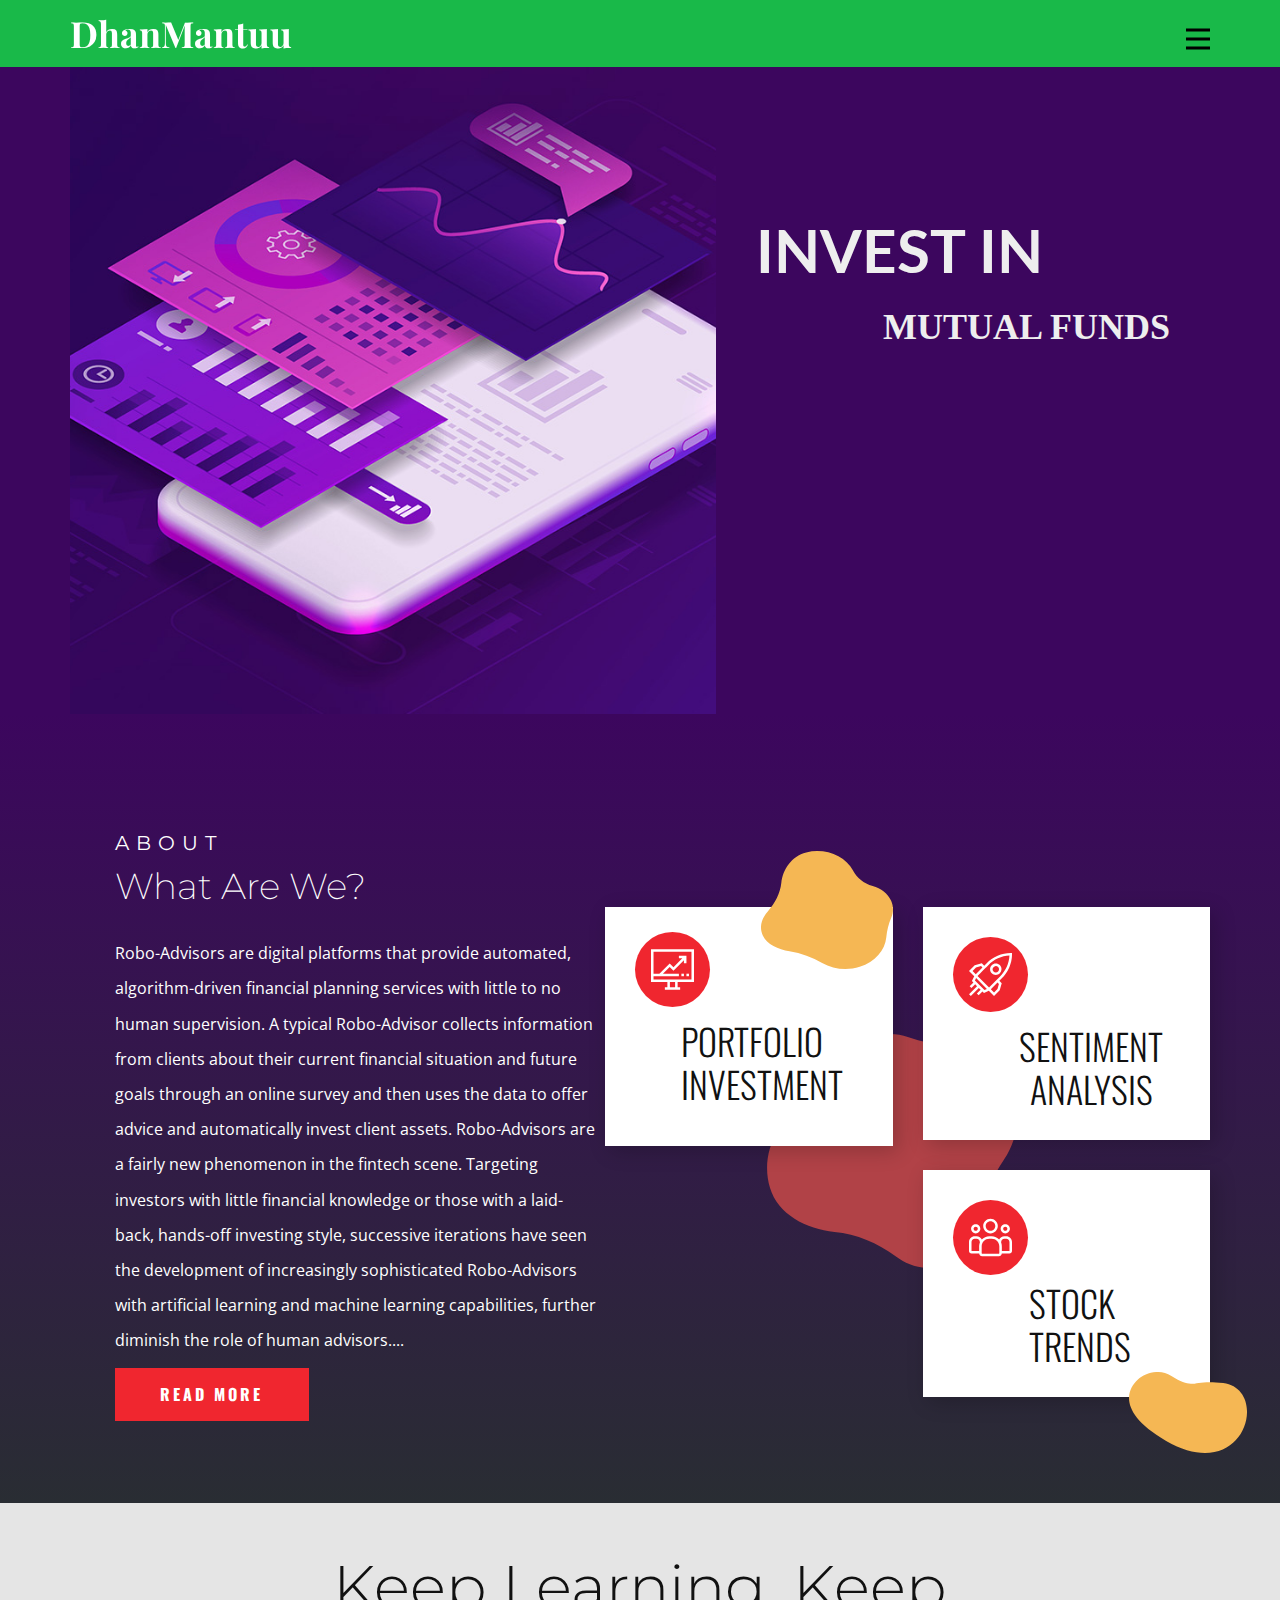
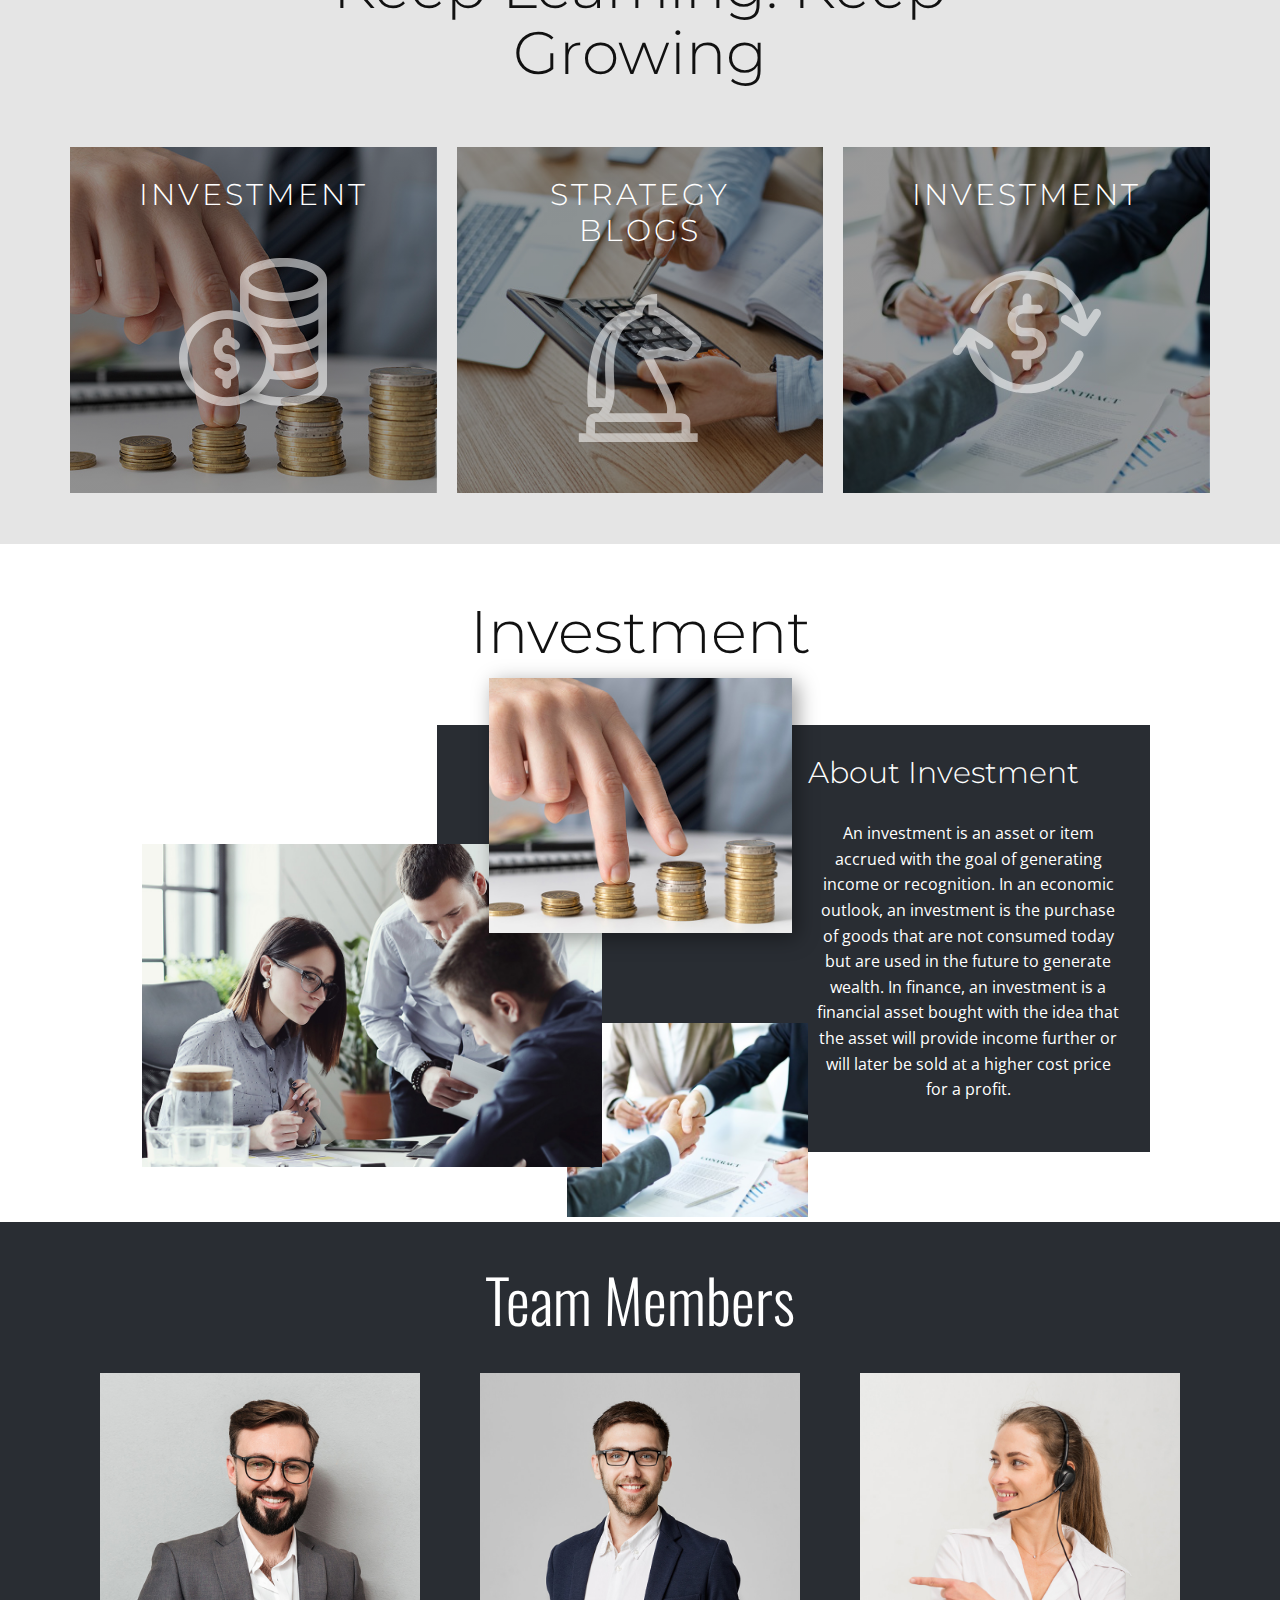
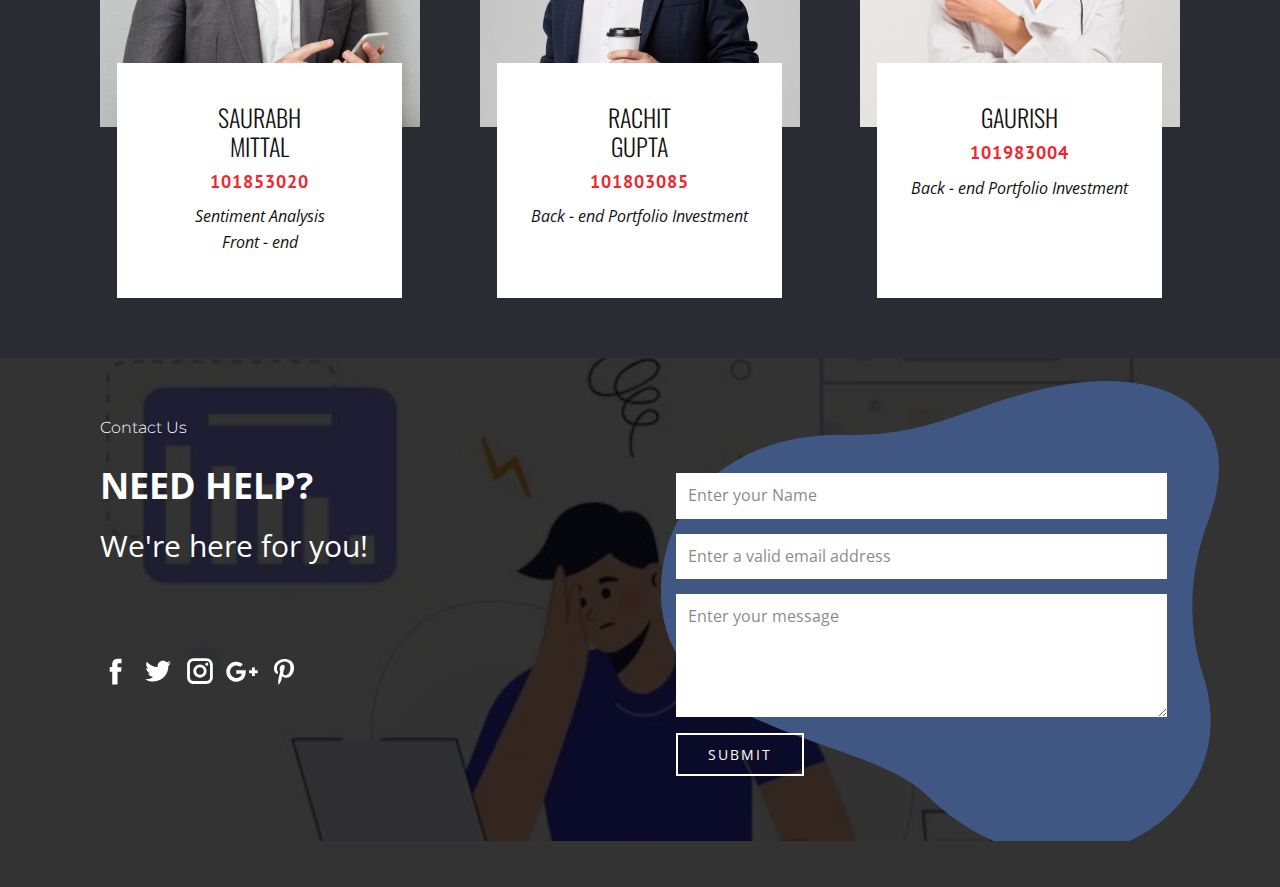
==== commit 0529b092: "Rename DhanMantuu.html to index.html" ====
--- a/index.html
+++ b/index.html
@@ -30,7 +30,7 @@
     <meta property="og:title" content="DhanMantuu">
     <meta property="og:type" content="website">
   </head>
-  <body data-home-page="DhanMantuu.html" data-home-page-title="DhanMantuu" class="u-body u-overlap"><header class="u-clearfix u-custom-color-2 u-header u-sticky u-sticky-86bf u-header" id="sec-3cd6"><div class="u-clearfix u-sheet u-sheet-1">
+  <body class="u-body u-overlap"><header class="u-clearfix u-custom-color-2 u-header u-sticky u-sticky-86bf u-header" id="sec-3cd6"><div class="u-clearfix u-sheet u-sheet-1">
         <nav class="u-menu u-menu-dropdown u-offcanvas u-menu-1" data-responsive-from="XL">
           <div class="menu-collapse" style="font-size: 1rem; letter-spacing: 0px; font-weight: 500;">
             <a class="u-button-style u-custom-active-border-color u-custom-active-color u-custom-border u-custom-border-color u-custom-borders u-custom-hover-border-color u-custom-hover-color u-custom-left-right-menu-spacing u-custom-padding-bottom u-custom-text-active-color u-custom-text-color u-custom-text-hover-color u-custom-top-bottom-menu-spacing u-nav-link u-text-active-palette-1-base u-text-hover-palette-2-base" href="#" style="">
@@ -41,7 +41,7 @@
             </a>
           </div>
           <div class="u-custom-menu u-nav-container">
-            <ul class="u-nav u-spacing-2 u-unstyled u-nav-1"><li class="u-nav-item"><a class="u-active-grey-5 u-border-active-palette-1-base u-border-hover-palette-1-base u-button-style u-hover-grey-10 u-nav-link u-text-active-grey-90 u-text-grey-90 u-text-hover-grey-90" href="home2-1.html" style="padding: 10px 20px;">home2 1</a>
+            <ul class="u-nav u-spacing-2 u-unstyled u-nav-1"><li class="u-nav-item"><a class="u-active-grey-5 u-border-active-palette-1-base u-border-hover-palette-1-base u-button-style u-hover-grey-10 u-nav-link u-text-active-grey-90 u-text-grey-90 u-text-hover-grey-90" href="Home.html" style="padding: 10px 20px;">INVESTMENT GUIDE</a>
 </li><li class="u-nav-item"><a class="u-active-grey-5 u-border-active-palette-1-base u-border-hover-palette-1-base u-button-style u-hover-grey-10 u-nav-link u-text-active-grey-90 u-text-grey-90 u-text-hover-grey-90" href="Home.html" style="padding: 10px 20px;">Home</a>
 </li><li class="u-nav-item"><a class="u-active-grey-5 u-border-active-palette-1-base u-border-hover-palette-1-base u-button-style u-hover-grey-10 u-nav-link u-text-active-grey-90 u-text-grey-90 u-text-hover-grey-90" href="Page-1.html" style="padding: 10px 20px;">Page 1</a>
 </li></ul>
@@ -50,7 +50,7 @@
             <div class="u-black u-container-style u-inner-container-layout u-opacity u-opacity-95 u-sidenav">
               <div class="u-inner-container-layout u-sidenav-overflow">
                 <div class="u-menu-close"></div>
-                <ul class="u-align-center u-nav u-popupmenu-items u-unstyled u-nav-2"><li class="u-nav-item"><a class="u-button-style u-nav-link" href="home2-1.html" style="padding: 10px 20px;">home2 1</a>
+                <ul class="u-align-center u-nav u-popupmenu-items u-unstyled u-nav-2"><li class="u-nav-item"><a class="u-button-style u-nav-link" href="Page-1.html" style="padding: 10px 20px;">Investment Guide</a>
 </li></ul>
               </div>
             </div>
@@ -71,8 +71,228 @@
               </div>
               <div class="u-align-left u-container-style u-layout-cell u-left-cell u-size-26 u-layout-cell-2">
                 <div class="u-container-layout u-container-layout-2">
-                  <h1 class="u-custom-font u-font-lato u-text u-text-white u-text-1" data-animation-name="pulse" data-animation-duration="1000" data-animation-delay="0" data-animation-direction="">Business<br>Consulting
-                  </h1>
+                  <h4 class="u-text u-text-1 wordCarousel">
+    <span>Invest in </span>
+    <div>
+        <!-- Use classes 2,3, or 4 to match the number of words -->
+        <ul class="flip4">
+            <li>Mutual Funds</li>
+            <li>Gold</li>
+            <li>FDS</li>
+            <li>Stocks</li>
+	  </ul>
+    </div>
+</h4>
+
+<style>
+@import url(https://fonts.googleapis.com/css?family=Roboto+Condensed:300|Oswald);
+.wordCarousel {
+  width: 100%;
+  height: 50vh;
+  margin: 0 ;
+  padding:0;
+  overflow: hidden;
+  font-size: 36px;
+  font-weight: 100;
+  color: #eee;
+}
+.wordCarousel div {
+ font-family: "Roboto Condensed", cursive;
+  display: flex;
+  align-items: right;
+  justify-content: center;
+  overflow: hidden;
+  position: relative;
+  float: right;
+  font-size: 36px;
+  height: 65px;
+  padding-top: 10px;
+  margin-top: -10px;
+}
+.wordCarousel div li {
+  font-family: Serif;
+  color: #eee;
+  font-weight: 700;
+  padding: 0 10px;
+  height: 45px;
+  margin-bottom: 45px;
+  display: block;
+}
+
+.flip2 {
+  -webkit-animation: flip2 8s cubic-bezier(0.23, 1, 0.32, 1.2) infinite;
+          animation: flip2 8s cubic-bezier(0.23, 1, 0.32, 1.2) infinite;
+}
+
+.flip3 {
+  -webkit-animation: flip3 10s cubic-bezier(0.23, 1, 0.32, 1.2) infinite;
+          animation: flip3 10s cubic-bezier(0.23, 1, 0.32, 1.2) infinite;
+}
+
+.flip4 {
+  -webkit-animation: flip4 12s cubic-bezier(0.23, 1, 0.32, 1.2) infinite;
+          animation: flip4 12s cubic-bezier(0.23, 1, 0.32, 1.2) infinite;
+}
+
+@-webkit-keyframes flip2 {
+  0% {
+    margin-top: -180px;
+  }
+  5% {
+    margin-top: -90px;
+  }
+  50% {
+    margin-top: -90px;
+  }
+  55% {
+    margin-top: 0px;
+  }
+  99.99% {
+    margin-top: 0px;
+  }
+  100% {
+    margin-top: -270px;
+  }
+}
+
+@keyframes flip2 {
+  0% {
+    margin-top: -180px;
+  }
+  5% {
+    margin-top: -90px;
+  }
+  50% {
+    margin-top: -90px;
+  }
+  55% {
+    margin-top: 0px;
+  }
+  99.99% {
+    margin-top: 0px;
+  }
+  100% {
+    margin-top: -270px;
+  }
+}
+@-webkit-keyframes flip3 {
+  0% {
+    margin-top: -270px;
+  }
+  5% {
+    margin-top: -180px;
+  }
+  33% {
+    margin-top: -180px;
+  }
+  38% {
+    margin-top: -90px;
+  }
+  66% {
+    margin-top: -90px;
+  }
+  71% {
+    margin-top: 0px;
+  }
+  99.99% {
+    margin-top: 0px;
+  }
+  100% {
+    margin-top: -270px;
+  }
+}
+@keyframes flip3 {
+  0% {
+    margin-top: -270px;
+  }
+  5% {
+    margin-top: -180px;
+  }
+  33% {
+    margin-top: -180px;
+  }
+  38% {
+    margin-top: -90px;
+  }
+  66% {
+    margin-top: -90px;
+  }
+  71% {
+    margin-top: 0px;
+  }
+  99.99% {
+    margin-top: 0px;
+  }
+  100% {
+    margin-top: -270px;
+  }
+}
+@-webkit-keyframes flip4 {
+  0% {
+    margin-top: -360px;
+  }
+  5% {
+    margin-top: -270px;
+  }
+  25% {
+    margin-top: -270px;
+  }
+  30% {
+    margin-top: -180px;
+  }
+  50% {
+    margin-top: -180px;
+  }
+  55% {
+    margin-top: -90px;
+  }
+  75% {
+    margin-top: -90px;
+  }
+  80% {
+    margin-top: 0px;
+  }
+  99.99% {
+    margin-top: 0px;
+  }
+  100% {
+    margin-top: -270px;
+  }
+}
+@keyframes flip4 {
+  0% {
+    margin-top: -360px;
+  }
+  5% {
+    margin-top: -270px;
+  }
+  25% {
+    margin-top: -270px;
+  }
+  30% {
+    margin-top: -180px;
+  }
+  50% {
+    margin-top: -180px;
+  }
+  55% {
+    margin-top: -90px;
+  }
+  75% {
+    margin-top: -90px;
+  }
+  80% {
+    margin-top: 0px;
+  }
+  99.99% {
+    margin-top: 0px;
+  }
+  100% {
+    margin-top: -270px;
+  }
+}
+
+</style> 
                 </div>
               </div>
             </div>
@@ -85,9 +305,17 @@
         <div class="u-align-left u-container-style u-expanded-width-md u-expanded-width-sm u-expanded-width-xs u-group u-group-1">
           <div class="u-container-layout u-container-layout-1">
             <h5 class="u-text u-text-white u-text-1">about</h5>
-            <h2 class="u-text u-text-white u-text-2">We understand your situation. Let us guide you.</h2>
-            <p class="u-text u-text-white u-text-3">Paragraph. Lorem ipsum dolor sit amet, consectetur adipiscing elit. Curabitur id suscipit ex. Suspendisse rhoncus laoreet purus <a href="https://nicepage.com/website-builder" class="u-border-1 u-border-hover-white u-border-white u-btn u-button-link u-button-style u-none u-text-body-alt-color u-btn-1">quis elementum</a>. Phasellus sed efficitur dolor, et ultricies sapien. Quisque fringilla sit amet dolor commodo efficitur.
-                Aliquam et sem odio. In ullamcorper nisi nunc, et molestie ipsum iaculis sit amet. 
+            <h2 class="u-text u-text-white u-text-2">What are we?</h2>
+            <p class="u-text u-text-white u-text-3">Robo-Advisors are digital platforms that provide automated, algorithm-driven financial
+              planning services with little to no human supervision. A typical Robo-Advisor collects
+              information from clients about their current financial situation and future goals through
+              an online survey and then uses the data to offer advice and automatically invest client
+              assets.
+              Robo-Advisors are a fairly new phenomenon in the fintech scene. Targeting investors
+              with little financial knowledge or those with a laid-back, hands-off investing style,
+              successive iterations have seen the development of increasingly sophisticated
+              Robo-Advisors with artificial learning and machine learning capabilities, further diminish
+              the role of human advisors....
             </p>
             <a href="Page-1.html" data-page-id="546715341" class="u-active-palette-5-dark-2 u-border-0 u-btn u-button-style u-custom-font u-font-oswald u-hover-palette-5-dark-2 u-palette-2-base u-text-active-white u-text-body-alt-color u-text-hover-white u-btn-2" target="_blank">READ more</a>
           </div>
@@ -133,16 +361,15 @@
                     </div>
                   </div>
                   <div class="u-align-left u-container-style u-layout-cell u-right-cell u-size-20 u-size-30-md u-white u-layout-cell-4" data-href="https://share.streamlit.io/saurabh-mit/stocktrend/main/app.py" data-page-id="210079357">
- <div class="u-container-layout u-container-layout-5"><span class="u-icon u-icon-circle u-palette-2-base u-spacing-16 u-icon-3"><svg class="u-svg-link" preserveAspectRatio="xMidYMin slice" viewBox="0 0 512 512" style=""><use xmlns:xlink="http://www.w3.org/1999/xlink" xlink:href="#svg-f759"></use></svg><svg xmlns="http://www.w3.org/2000/svg" xmlns:xlink="http://www.w3.org/1999/xlink" version="1.1" xml:space="preserve" class="u-svg-content" viewBox="0 0 512 512" id="svg-f759"><g><path d="m256 207c47.972 0 87-39.028 87-87s-39.028-87-87-87-87 39.028-87 87 39.028 87 87 87zm0-144c31.43 0 57 25.57 57 57s-25.57 57-57 57-57-25.57-57-57 25.57-57 57-57z"></path><path d="m432 207c30.327 0 55-24.673 55-55s-24.673-55-55-55-55 24.673-55 55 24.673 55 55 55zm0-80c13.785 0 25 11.215 25 25s-11.215 25-25 25-25-11.215-25-25 11.215-25 25-25z"></path><path d="m444.1 241h-23.2c-27.339 0-50.939 16.152-61.693 39.352-22.141-24.17-53.944-39.352-89.228-39.352h-27.957c-35.284 0-67.087 15.182-89.228 39.352-10.755-23.2-34.355-39.352-61.694-39.352h-23.2c-37.44 0-67.9 30.276-67.9 67.49v109.21c0 16.156 13.194 29.3 29.412 29.3h91.727c1.538 17.9 16.59 32 34.883 32h199.957c18.292 0 33.344-14.1 34.883-32h90.679c16.796 0 30.46-13.61 30.46-30.34v-108.17c-.001-37.214-30.461-67.49-67.901-67.49zm-414.1 67.49c0-20.672 17.002-37.49 37.9-37.49h23.2c20.898 0 37.9 16.818 37.9 37.49v10.271c-10.087 26.264-8 42.004-8 98.239h-91zm331 135.489c0 2.769-2.252 5.021-5.021 5.021h-199.958c-2.769 0-5.021-2.253-5.021-5.021v-81.957c0-50.19 40.832-91.022 91.021-91.022h27.957c50.19 0 91.022 40.832 91.022 91.021zm121-27.319c0 .517 5.592.34-91 .34 0-56.651 2.071-72.018-8-98.239v-10.271c0-20.672 17.002-37.49 37.9-37.49h23.2c20.898 0 37.9 16.818 37.9 37.49z"></path><path d="m80 207c30.327 0 55-24.673 55-55s-24.673-55-55-55-55 24.673-55 55 24.673 55 55 55zm0-80c13.785 0 25 11.215 25 25s-11.215 25-25 25-25-11.215-25-25 11.215-25 25-25z"></path>	
+                                        <div class="u-container-layout u-container-layout-5"><span class="u-icon u-icon-circle u-palette-2-base u-spacing-16 u-icon-3"><svg class="u-svg-link" preserveAspectRatio="xMidYMin slice" viewBox="0 0 512 512" style=""><use xmlns:xlink="http://www.w3.org/1999/xlink" xlink:href="#svg-f759"></use></svg><svg xmlns="http://www.w3.org/2000/svg" xmlns:xlink="http://www.w3.org/1999/xlink" version="1.1" xml:space="preserve" class="u-svg-content" viewBox="0 0 512 512" id="svg-f759"><g><path d="m256 207c47.972 0 87-39.028 87-87s-39.028-87-87-87-87 39.028-87 87 39.028 87 87 87zm0-144c31.43 0 57 25.57 57 57s-25.57 57-57 57-57-25.57-57-57 25.57-57 57-57z"></path><path d="m432 207c30.327 0 55-24.673 55-55s-24.673-55-55-55-55 24.673-55 55 24.673 55 55 55zm0-80c13.785 0 25 11.215 25 25s-11.215 25-25 25-25-11.215-25-25 11.215-25 25-25z"></path><path d="m444.1 241h-23.2c-27.339 0-50.939 16.152-61.693 39.352-22.141-24.17-53.944-39.352-89.228-39.352h-27.957c-35.284 0-67.087 15.182-89.228 39.352-10.755-23.2-34.355-39.352-61.694-39.352h-23.2c-37.44 0-67.9 30.276-67.9 67.49v109.21c0 16.156 13.194 29.3 29.412 29.3h91.727c1.538 17.9 16.59 32 34.883 32h199.957c18.292 0 33.344-14.1 34.883-32h90.679c16.796 0 30.46-13.61 30.46-30.34v-108.17c-.001-37.214-30.461-67.49-67.901-67.49zm-414.1 67.49c0-20.672 17.002-37.49 37.9-37.49h23.2c20.898 0 37.9 16.818 37.9 37.49v10.271c-10.087 26.264-8 42.004-8 98.239h-91zm331 135.489c0 2.769-2.252 5.021-5.021 5.021h-199.958c-2.769 0-5.021-2.253-5.021-5.021v-81.957c0-50.19 40.832-91.022 91.021-91.022h27.957c50.19 0 91.022 40.832 91.022 91.021zm121-27.319c0 .517 5.592.34-91 .34 0-56.651 2.071-72.018-8-98.239v-10.271c0-20.672 17.002-37.49 37.9-37.49h23.2c20.898 0 37.9 16.818 37.9 37.49z"></path><path d="m80 207c30.327 0 55-24.673 55-55s-24.673-55-55-55-55 24.673-55 55 24.673 55 55 55zm0-80c13.785 0 25 11.215 25 25s-11.215 25-25 25-25-11.215-25-25 11.215-25 25-25z"></path>	
 </g></svg></span>	
-                      <h4 class="u-custom-font u-font-oswald u-text u-text-6">STOCK TRENDS</h4>	
-                      <div class="u-shape u-shape-svg u-text-palette-3-light-1 u-shape-3">	
+                      <h4 class="u-custom-font u-font-oswald u-text u-text-6">STOCK TRENDS </h4>	
+                     <br> <div class="u-shape u-shape-svg u-text-palette-3-light-1 u-shape-3">	
                         <svg class="u-svg-link" preserveAspectRatio="none" viewBox="0 0 160 110" style=""><use xmlns:xlink="http://www.w3.org/1999/xlink" xlink:href="#svg-a636"></use></svg>	
                         <svg class="u-svg-content" viewBox="0 0 160 110" x="0px" y="0px" id="svg-a636"><path d="M57.5,5.6c-17-10.9-35.9-4.1-45.4,4.5C-4.4,24.9-13.6,56.8,50.4,93.6c106.8,61.5,141.6-69.8,77.4-78.5	
 	C84.5,9.3,88.9,25.8,57.5,5.6z"></path></svg>	
                       </div>	
-                    </div>
-                                      </div>
+                    </div></div>
                   <div class="u-container-style u-hidden-sm u-hidden-xs u-layout-cell u-right-cell u-size-20 u-size-60-md u-layout-cell-5">
                     <div class="u-container-layout u-container-layout-6"></div>
                   </div>
@@ -322,15 +549,7 @@
     
     <footer class="u-align-center u-clearfix u-footer u-grey-80 u-footer" id="sec-f456"><div class="u-align-left u-clearfix u-sheet u-sheet-1"></div></footer>
     <section class="u-backlink u-clearfix u-grey-80">
-      <a class="u-link" href="https://nicepage.com/website-design" target="_blank">
-        <span>Website Design Ideas</span>
-      </a>
-      <p class="u-text">
-        <span>created with</span>
-      </p>
-      <a class="u-link" href="https://nicepage.com/" target="_blank">
-        <span>Web Design Software</span>
-      </a>. 
+     
     </section>
   </body>
-</html>+</html>
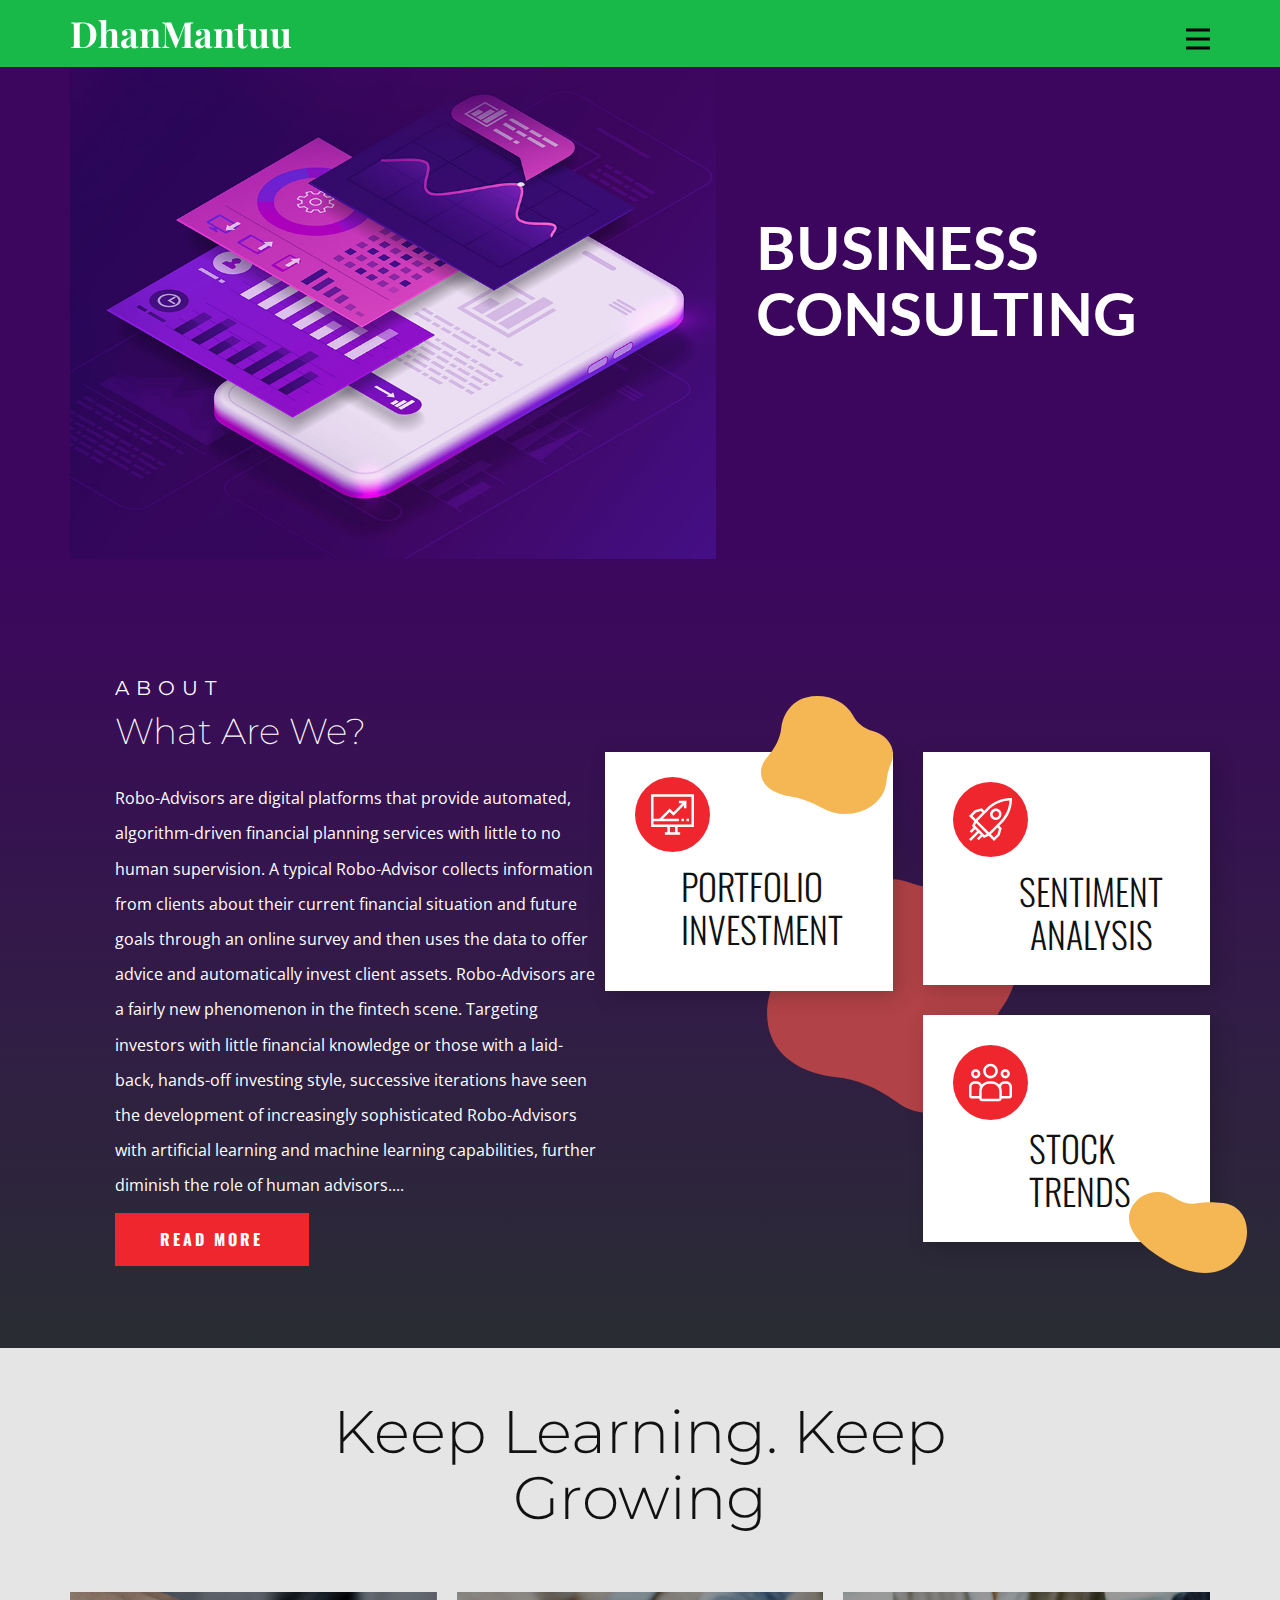
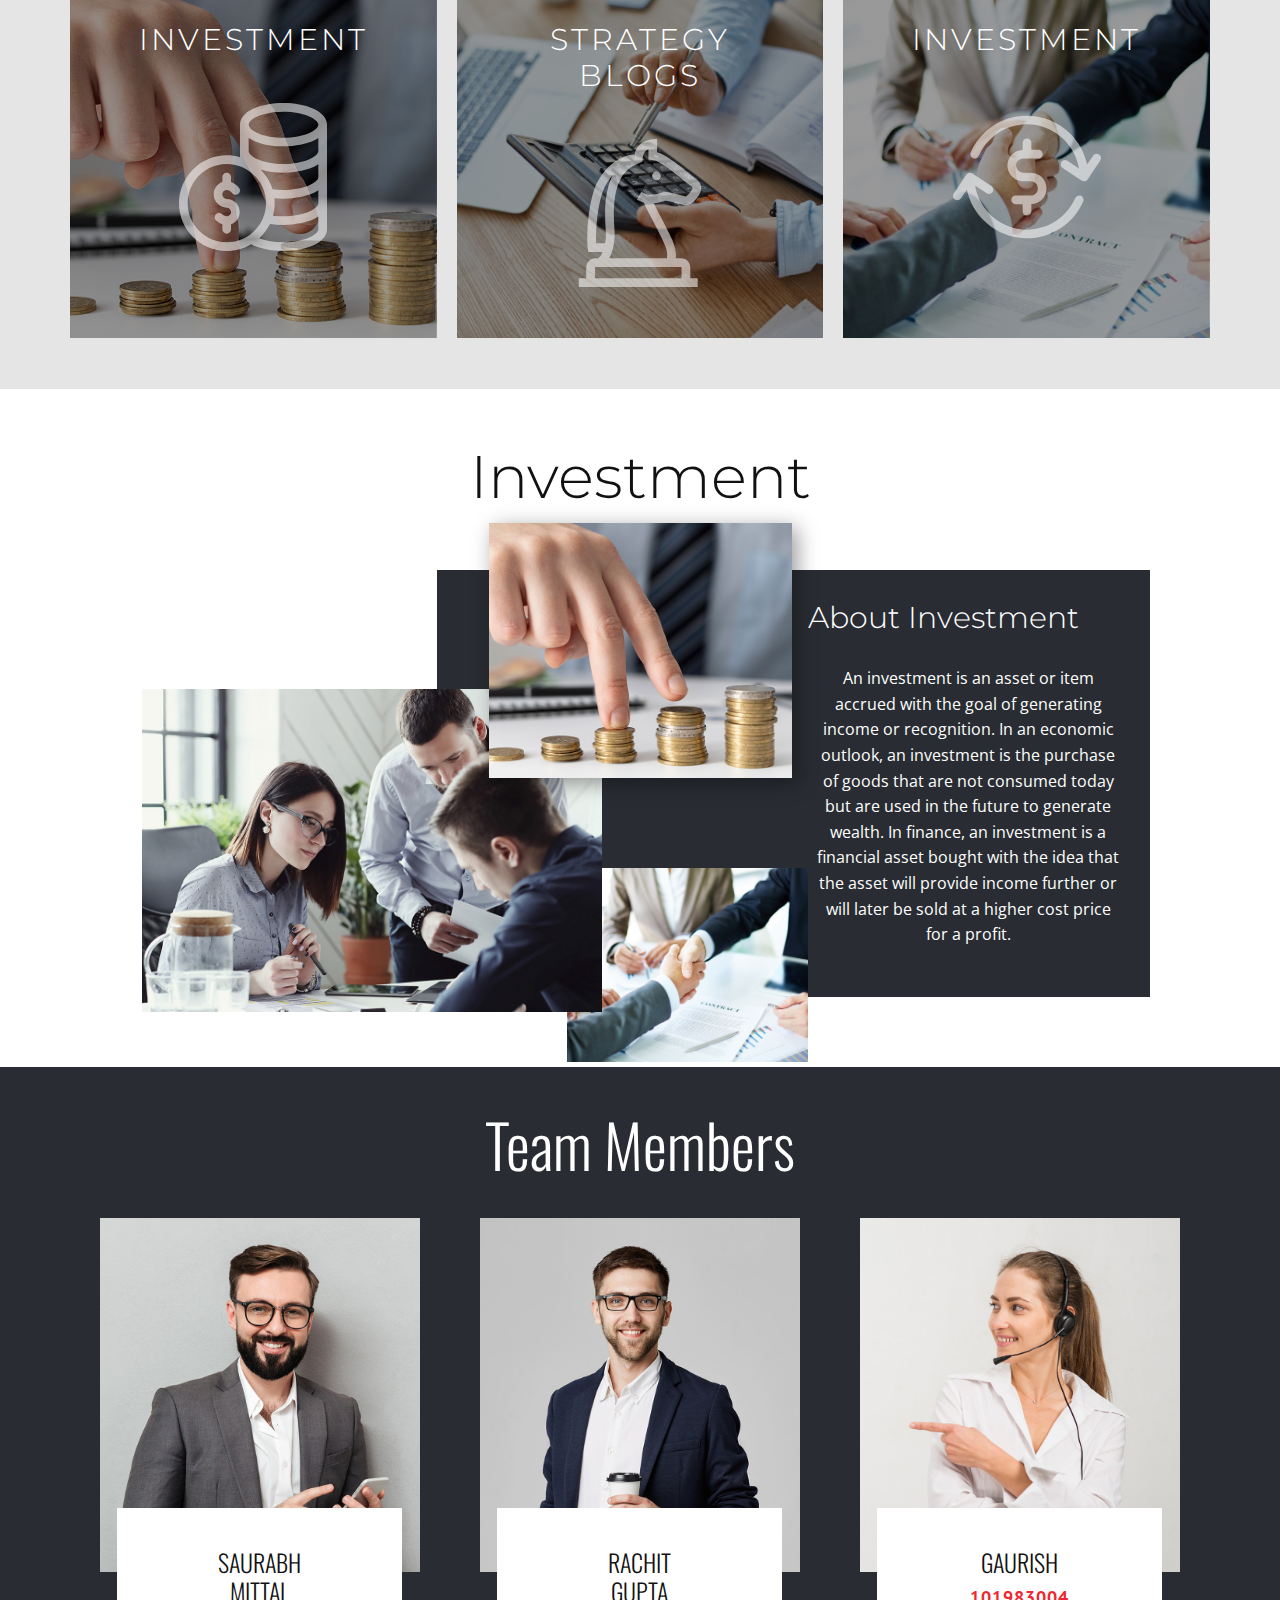
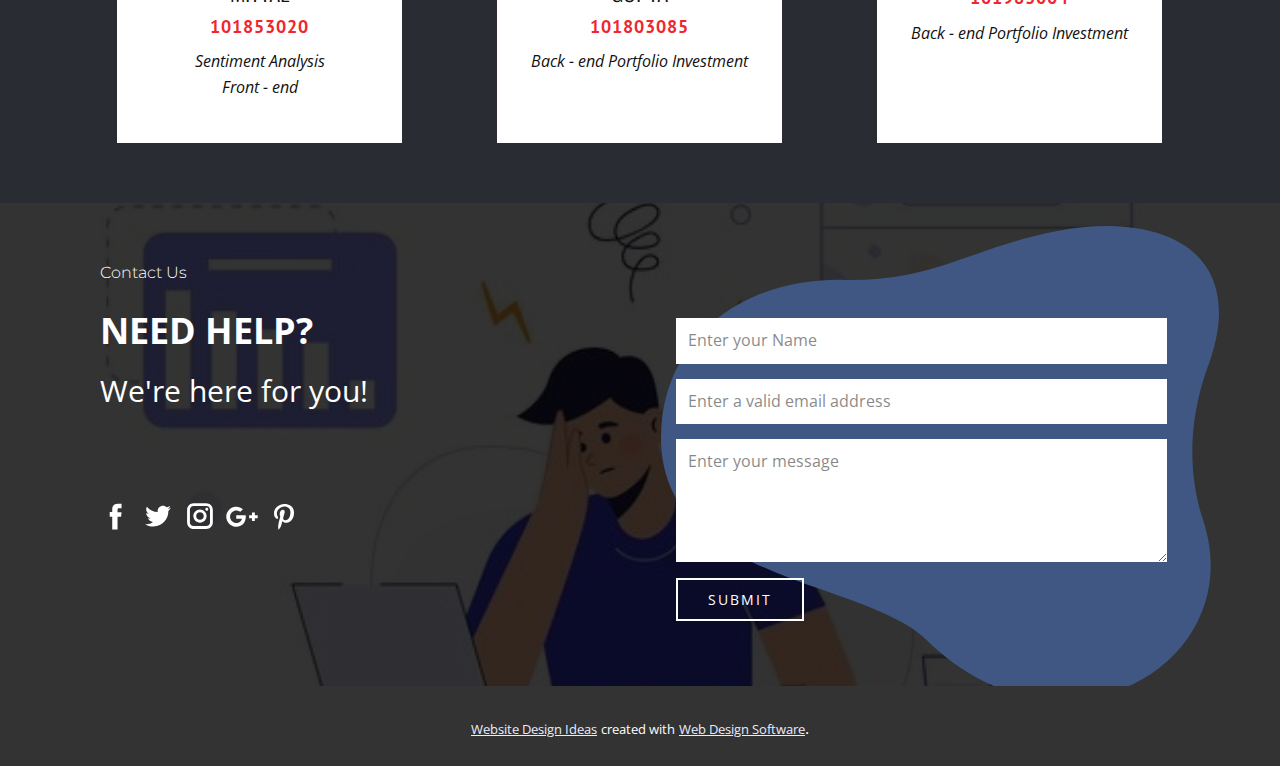
==== commit 72bc2fa9: "Add files via upload" ====
--- a/index.html
+++ b/index.html
@@ -30,7 +30,7 @@
     <meta property="og:title" content="DhanMantuu">
     <meta property="og:type" content="website">
   </head>
-  <body class="u-body u-overlap"><header class="u-clearfix u-custom-color-2 u-header u-sticky u-sticky-86bf u-header" id="sec-3cd6"><div class="u-clearfix u-sheet u-sheet-1">
+  <body data-home-page="DhanMantuu.html" data-home-page-title="DhanMantuu" class="u-body u-overlap"><header class="u-clearfix u-custom-color-2 u-header u-sticky u-sticky-86bf u-header" id="sec-3cd6"><div class="u-clearfix u-sheet u-sheet-1">
         <nav class="u-menu u-menu-dropdown u-offcanvas u-menu-1" data-responsive-from="XL">
           <div class="menu-collapse" style="font-size: 1rem; letter-spacing: 0px; font-weight: 500;">
             <a class="u-button-style u-custom-active-border-color u-custom-active-color u-custom-border u-custom-border-color u-custom-borders u-custom-hover-border-color u-custom-hover-color u-custom-left-right-menu-spacing u-custom-padding-bottom u-custom-text-active-color u-custom-text-color u-custom-text-hover-color u-custom-top-bottom-menu-spacing u-nav-link u-text-active-palette-1-base u-text-hover-palette-2-base" href="#" style="">
@@ -41,7 +41,7 @@
             </a>
           </div>
           <div class="u-custom-menu u-nav-container">
-            <ul class="u-nav u-spacing-2 u-unstyled u-nav-1"><li class="u-nav-item"><a class="u-active-grey-5 u-border-active-palette-1-base u-border-hover-palette-1-base u-button-style u-hover-grey-10 u-nav-link u-text-active-grey-90 u-text-grey-90 u-text-hover-grey-90" href="Home.html" style="padding: 10px 20px;">INVESTMENT GUIDE</a>
+            <ul class="u-nav u-spacing-2 u-unstyled u-nav-1"><li class="u-nav-item"><a class="u-active-grey-5 u-border-active-palette-1-base u-border-hover-palette-1-base u-button-style u-hover-grey-10 u-nav-link u-text-active-grey-90 u-text-grey-90 u-text-hover-grey-90" href="home2-1.html" style="padding: 10px 20px;">home2 1</a>
 </li><li class="u-nav-item"><a class="u-active-grey-5 u-border-active-palette-1-base u-border-hover-palette-1-base u-button-style u-hover-grey-10 u-nav-link u-text-active-grey-90 u-text-grey-90 u-text-hover-grey-90" href="Home.html" style="padding: 10px 20px;">Home</a>
 </li><li class="u-nav-item"><a class="u-active-grey-5 u-border-active-palette-1-base u-border-hover-palette-1-base u-button-style u-hover-grey-10 u-nav-link u-text-active-grey-90 u-text-grey-90 u-text-hover-grey-90" href="Page-1.html" style="padding: 10px 20px;">Page 1</a>
 </li></ul>
@@ -50,7 +50,7 @@
             <div class="u-black u-container-style u-inner-container-layout u-opacity u-opacity-95 u-sidenav">
               <div class="u-inner-container-layout u-sidenav-overflow">
                 <div class="u-menu-close"></div>
-                <ul class="u-align-center u-nav u-popupmenu-items u-unstyled u-nav-2"><li class="u-nav-item"><a class="u-button-style u-nav-link" href="Page-1.html" style="padding: 10px 20px;">Investment Guide</a>
+                <ul class="u-align-center u-nav u-popupmenu-items u-unstyled u-nav-2"><li class="u-nav-item"><a class="u-button-style u-nav-link" href="home2-1.html" style="padding: 10px 20px;">home2 1</a>
 </li></ul>
               </div>
             </div>
@@ -71,228 +71,8 @@
               </div>
               <div class="u-align-left u-container-style u-layout-cell u-left-cell u-size-26 u-layout-cell-2">
                 <div class="u-container-layout u-container-layout-2">
-                  <h4 class="u-text u-text-1 wordCarousel">
-    <span>Invest in </span>
-    <div>
-        <!-- Use classes 2,3, or 4 to match the number of words -->
-        <ul class="flip4">
-            <li>Mutual Funds</li>
-            <li>Gold</li>
-            <li>FDS</li>
-            <li>Stocks</li>
-	  </ul>
-    </div>
-</h4>
-
-<style>
-@import url(https://fonts.googleapis.com/css?family=Roboto+Condensed:300|Oswald);
-.wordCarousel {
-  width: 100%;
-  height: 50vh;
-  margin: 0 ;
-  padding:0;
-  overflow: hidden;
-  font-size: 36px;
-  font-weight: 100;
-  color: #eee;
-}
-.wordCarousel div {
- font-family: "Roboto Condensed", cursive;
-  display: flex;
-  align-items: right;
-  justify-content: center;
-  overflow: hidden;
-  position: relative;
-  float: right;
-  font-size: 36px;
-  height: 65px;
-  padding-top: 10px;
-  margin-top: -10px;
-}
-.wordCarousel div li {
-  font-family: Serif;
-  color: #eee;
-  font-weight: 700;
-  padding: 0 10px;
-  height: 45px;
-  margin-bottom: 45px;
-  display: block;
-}
-
-.flip2 {
-  -webkit-animation: flip2 8s cubic-bezier(0.23, 1, 0.32, 1.2) infinite;
-          animation: flip2 8s cubic-bezier(0.23, 1, 0.32, 1.2) infinite;
-}
-
-.flip3 {
-  -webkit-animation: flip3 10s cubic-bezier(0.23, 1, 0.32, 1.2) infinite;
-          animation: flip3 10s cubic-bezier(0.23, 1, 0.32, 1.2) infinite;
-}
-
-.flip4 {
-  -webkit-animation: flip4 12s cubic-bezier(0.23, 1, 0.32, 1.2) infinite;
-          animation: flip4 12s cubic-bezier(0.23, 1, 0.32, 1.2) infinite;
-}
-
-@-webkit-keyframes flip2 {
-  0% {
-    margin-top: -180px;
-  }
-  5% {
-    margin-top: -90px;
-  }
-  50% {
-    margin-top: -90px;
-  }
-  55% {
-    margin-top: 0px;
-  }
-  99.99% {
-    margin-top: 0px;
-  }
-  100% {
-    margin-top: -270px;
-  }
-}
-
-@keyframes flip2 {
-  0% {
-    margin-top: -180px;
-  }
-  5% {
-    margin-top: -90px;
-  }
-  50% {
-    margin-top: -90px;
-  }
-  55% {
-    margin-top: 0px;
-  }
-  99.99% {
-    margin-top: 0px;
-  }
-  100% {
-    margin-top: -270px;
-  }
-}
-@-webkit-keyframes flip3 {
-  0% {
-    margin-top: -270px;
-  }
-  5% {
-    margin-top: -180px;
-  }
-  33% {
-    margin-top: -180px;
-  }
-  38% {
-    margin-top: -90px;
-  }
-  66% {
-    margin-top: -90px;
-  }
-  71% {
-    margin-top: 0px;
-  }
-  99.99% {
-    margin-top: 0px;
-  }
-  100% {
-    margin-top: -270px;
-  }
-}
-@keyframes flip3 {
-  0% {
-    margin-top: -270px;
-  }
-  5% {
-    margin-top: -180px;
-  }
-  33% {
-    margin-top: -180px;
-  }
-  38% {
-    margin-top: -90px;
-  }
-  66% {
-    margin-top: -90px;
-  }
-  71% {
-    margin-top: 0px;
-  }
-  99.99% {
-    margin-top: 0px;
-  }
-  100% {
-    margin-top: -270px;
-  }
-}
-@-webkit-keyframes flip4 {
-  0% {
-    margin-top: -360px;
-  }
-  5% {
-    margin-top: -270px;
-  }
-  25% {
-    margin-top: -270px;
-  }
-  30% {
-    margin-top: -180px;
-  }
-  50% {
-    margin-top: -180px;
-  }
-  55% {
-    margin-top: -90px;
-  }
-  75% {
-    margin-top: -90px;
-  }
-  80% {
-    margin-top: 0px;
-  }
-  99.99% {
-    margin-top: 0px;
-  }
-  100% {
-    margin-top: -270px;
-  }
-}
-@keyframes flip4 {
-  0% {
-    margin-top: -360px;
-  }
-  5% {
-    margin-top: -270px;
-  }
-  25% {
-    margin-top: -270px;
-  }
-  30% {
-    margin-top: -180px;
-  }
-  50% {
-    margin-top: -180px;
-  }
-  55% {
-    margin-top: -90px;
-  }
-  75% {
-    margin-top: -90px;
-  }
-  80% {
-    margin-top: 0px;
-  }
-  99.99% {
-    margin-top: 0px;
-  }
-  100% {
-    margin-top: -270px;
-  }
-}
-
-</style> 
+                  <h1 class="u-custom-font u-font-lato u-text u-text-white u-text-1" data-animation-name="pulse" data-animation-duration="1000" data-animation-delay="0" data-animation-direction="">Business<br>Consulting
+                  </h1>
                 </div>
               </div>
             </div>
@@ -305,17 +85,8 @@
         <div class="u-align-left u-container-style u-expanded-width-md u-expanded-width-sm u-expanded-width-xs u-group u-group-1">
           <div class="u-container-layout u-container-layout-1">
             <h5 class="u-text u-text-white u-text-1">about</h5>
-            <h2 class="u-text u-text-white u-text-2">What are we?</h2>
-            <p class="u-text u-text-white u-text-3">Robo-Advisors are digital platforms that provide automated, algorithm-driven financial
-              planning services with little to no human supervision. A typical Robo-Advisor collects
-              information from clients about their current financial situation and future goals through
-              an online survey and then uses the data to offer advice and automatically invest client
-              assets.
-              Robo-Advisors are a fairly new phenomenon in the fintech scene. Targeting investors
-              with little financial knowledge or those with a laid-back, hands-off investing style,
-              successive iterations have seen the development of increasingly sophisticated
-              Robo-Advisors with artificial learning and machine learning capabilities, further diminish
-              the role of human advisors....
+            <h2 class="u-text u-text-white u-text-2">What Are We?</h2>
+            <p class="u-text u-text-white u-text-3">Robo-Advisors are digital platforms that provide automated, algorithm-driven financial planning services with little to no human supervision. A typical Robo-Advisor collects information from clients about their current financial situation and future goals through an online survey and then uses the data to offer advice and automatically invest client assets. Robo-Advisors are a fairly new phenomenon in the fintech scene. Targeting investors with little financial knowledge or those with a laid-back, hands-off investing style, successive iterations have seen the development of increasingly sophisticated Robo-Advisors with artificial learning and machine learning capabilities, further diminish the role of human advisors....
             </p>
             <a href="Page-1.html" data-page-id="546715341" class="u-active-palette-5-dark-2 u-border-0 u-btn u-button-style u-custom-font u-font-oswald u-hover-palette-5-dark-2 u-palette-2-base u-text-active-white u-text-body-alt-color u-text-hover-white u-btn-2" target="_blank">READ more</a>
           </div>
@@ -361,15 +132,16 @@
                     </div>
                   </div>
                   <div class="u-align-left u-container-style u-layout-cell u-right-cell u-size-20 u-size-30-md u-white u-layout-cell-4" data-href="https://share.streamlit.io/saurabh-mit/stocktrend/main/app.py" data-page-id="210079357">
-                                        <div class="u-container-layout u-container-layout-5"><span class="u-icon u-icon-circle u-palette-2-base u-spacing-16 u-icon-3"><svg class="u-svg-link" preserveAspectRatio="xMidYMin slice" viewBox="0 0 512 512" style=""><use xmlns:xlink="http://www.w3.org/1999/xlink" xlink:href="#svg-f759"></use></svg><svg xmlns="http://www.w3.org/2000/svg" xmlns:xlink="http://www.w3.org/1999/xlink" version="1.1" xml:space="preserve" class="u-svg-content" viewBox="0 0 512 512" id="svg-f759"><g><path d="m256 207c47.972 0 87-39.028 87-87s-39.028-87-87-87-87 39.028-87 87 39.028 87 87 87zm0-144c31.43 0 57 25.57 57 57s-25.57 57-57 57-57-25.57-57-57 25.57-57 57-57z"></path><path d="m432 207c30.327 0 55-24.673 55-55s-24.673-55-55-55-55 24.673-55 55 24.673 55 55 55zm0-80c13.785 0 25 11.215 25 25s-11.215 25-25 25-25-11.215-25-25 11.215-25 25-25z"></path><path d="m444.1 241h-23.2c-27.339 0-50.939 16.152-61.693 39.352-22.141-24.17-53.944-39.352-89.228-39.352h-27.957c-35.284 0-67.087 15.182-89.228 39.352-10.755-23.2-34.355-39.352-61.694-39.352h-23.2c-37.44 0-67.9 30.276-67.9 67.49v109.21c0 16.156 13.194 29.3 29.412 29.3h91.727c1.538 17.9 16.59 32 34.883 32h199.957c18.292 0 33.344-14.1 34.883-32h90.679c16.796 0 30.46-13.61 30.46-30.34v-108.17c-.001-37.214-30.461-67.49-67.901-67.49zm-414.1 67.49c0-20.672 17.002-37.49 37.9-37.49h23.2c20.898 0 37.9 16.818 37.9 37.49v10.271c-10.087 26.264-8 42.004-8 98.239h-91zm331 135.489c0 2.769-2.252 5.021-5.021 5.021h-199.958c-2.769 0-5.021-2.253-5.021-5.021v-81.957c0-50.19 40.832-91.022 91.021-91.022h27.957c50.19 0 91.022 40.832 91.022 91.021zm121-27.319c0 .517 5.592.34-91 .34 0-56.651 2.071-72.018-8-98.239v-10.271c0-20.672 17.002-37.49 37.9-37.49h23.2c20.898 0 37.9 16.818 37.9 37.49z"></path><path d="m80 207c30.327 0 55-24.673 55-55s-24.673-55-55-55-55 24.673-55 55 24.673 55 55 55zm0-80c13.785 0 25 11.215 25 25s-11.215 25-25 25-25-11.215-25-25 11.215-25 25-25z"></path>	
+ <div class="u-container-layout u-container-layout-5"><span class="u-icon u-icon-circle u-palette-2-base u-spacing-16 u-icon-3"><svg class="u-svg-link" preserveAspectRatio="xMidYMin slice" viewBox="0 0 512 512" style=""><use xmlns:xlink="http://www.w3.org/1999/xlink" xlink:href="#svg-f759"></use></svg><svg xmlns="http://www.w3.org/2000/svg" xmlns:xlink="http://www.w3.org/1999/xlink" version="1.1" xml:space="preserve" class="u-svg-content" viewBox="0 0 512 512" id="svg-f759"><g><path d="m256 207c47.972 0 87-39.028 87-87s-39.028-87-87-87-87 39.028-87 87 39.028 87 87 87zm0-144c31.43 0 57 25.57 57 57s-25.57 57-57 57-57-25.57-57-57 25.57-57 57-57z"></path><path d="m432 207c30.327 0 55-24.673 55-55s-24.673-55-55-55-55 24.673-55 55 24.673 55 55 55zm0-80c13.785 0 25 11.215 25 25s-11.215 25-25 25-25-11.215-25-25 11.215-25 25-25z"></path><path d="m444.1 241h-23.2c-27.339 0-50.939 16.152-61.693 39.352-22.141-24.17-53.944-39.352-89.228-39.352h-27.957c-35.284 0-67.087 15.182-89.228 39.352-10.755-23.2-34.355-39.352-61.694-39.352h-23.2c-37.44 0-67.9 30.276-67.9 67.49v109.21c0 16.156 13.194 29.3 29.412 29.3h91.727c1.538 17.9 16.59 32 34.883 32h199.957c18.292 0 33.344-14.1 34.883-32h90.679c16.796 0 30.46-13.61 30.46-30.34v-108.17c-.001-37.214-30.461-67.49-67.901-67.49zm-414.1 67.49c0-20.672 17.002-37.49 37.9-37.49h23.2c20.898 0 37.9 16.818 37.9 37.49v10.271c-10.087 26.264-8 42.004-8 98.239h-91zm331 135.489c0 2.769-2.252 5.021-5.021 5.021h-199.958c-2.769 0-5.021-2.253-5.021-5.021v-81.957c0-50.19 40.832-91.022 91.021-91.022h27.957c50.19 0 91.022 40.832 91.022 91.021zm121-27.319c0 .517 5.592.34-91 .34 0-56.651 2.071-72.018-8-98.239v-10.271c0-20.672 17.002-37.49 37.9-37.49h23.2c20.898 0 37.9 16.818 37.9 37.49z"></path><path d="m80 207c30.327 0 55-24.673 55-55s-24.673-55-55-55-55 24.673-55 55 24.673 55 55 55zm0-80c13.785 0 25 11.215 25 25s-11.215 25-25 25-25-11.215-25-25 11.215-25 25-25z"></path>	
 </g></svg></span>	
-                      <h4 class="u-custom-font u-font-oswald u-text u-text-6">STOCK TRENDS </h4>	
-                     <br> <div class="u-shape u-shape-svg u-text-palette-3-light-1 u-shape-3">	
+                      <h4 class="u-custom-font u-font-oswald u-text u-text-6">STOCK TRENDS</h4>	
+                      <div class="u-shape u-shape-svg u-text-palette-3-light-1 u-shape-3">	
                         <svg class="u-svg-link" preserveAspectRatio="none" viewBox="0 0 160 110" style=""><use xmlns:xlink="http://www.w3.org/1999/xlink" xlink:href="#svg-a636"></use></svg>	
                         <svg class="u-svg-content" viewBox="0 0 160 110" x="0px" y="0px" id="svg-a636"><path d="M57.5,5.6c-17-10.9-35.9-4.1-45.4,4.5C-4.4,24.9-13.6,56.8,50.4,93.6c106.8,61.5,141.6-69.8,77.4-78.5	
 	C84.5,9.3,88.9,25.8,57.5,5.6z"></path></svg>	
                       </div>	
-                    </div></div>
+                    </div>
+                                      </div>
                   <div class="u-container-style u-hidden-sm u-hidden-xs u-layout-cell u-right-cell u-size-20 u-size-60-md u-layout-cell-5">
                     <div class="u-container-layout u-container-layout-6"></div>
                   </div>
@@ -549,7 +321,15 @@
     
     <footer class="u-align-center u-clearfix u-footer u-grey-80 u-footer" id="sec-f456"><div class="u-align-left u-clearfix u-sheet u-sheet-1"></div></footer>
     <section class="u-backlink u-clearfix u-grey-80">
-     
+      <a class="u-link" href="https://nicepage.com/website-design" target="_blank">
+        <span>Website Design Ideas</span>
+      </a>
+      <p class="u-text">
+        <span>created with</span>
+      </p>
+      <a class="u-link" href="https://nicepage.com/" target="_blank">
+        <span>Web Design Software</span>
+      </a>. 
     </section>
   </body>
-</html>
+</html>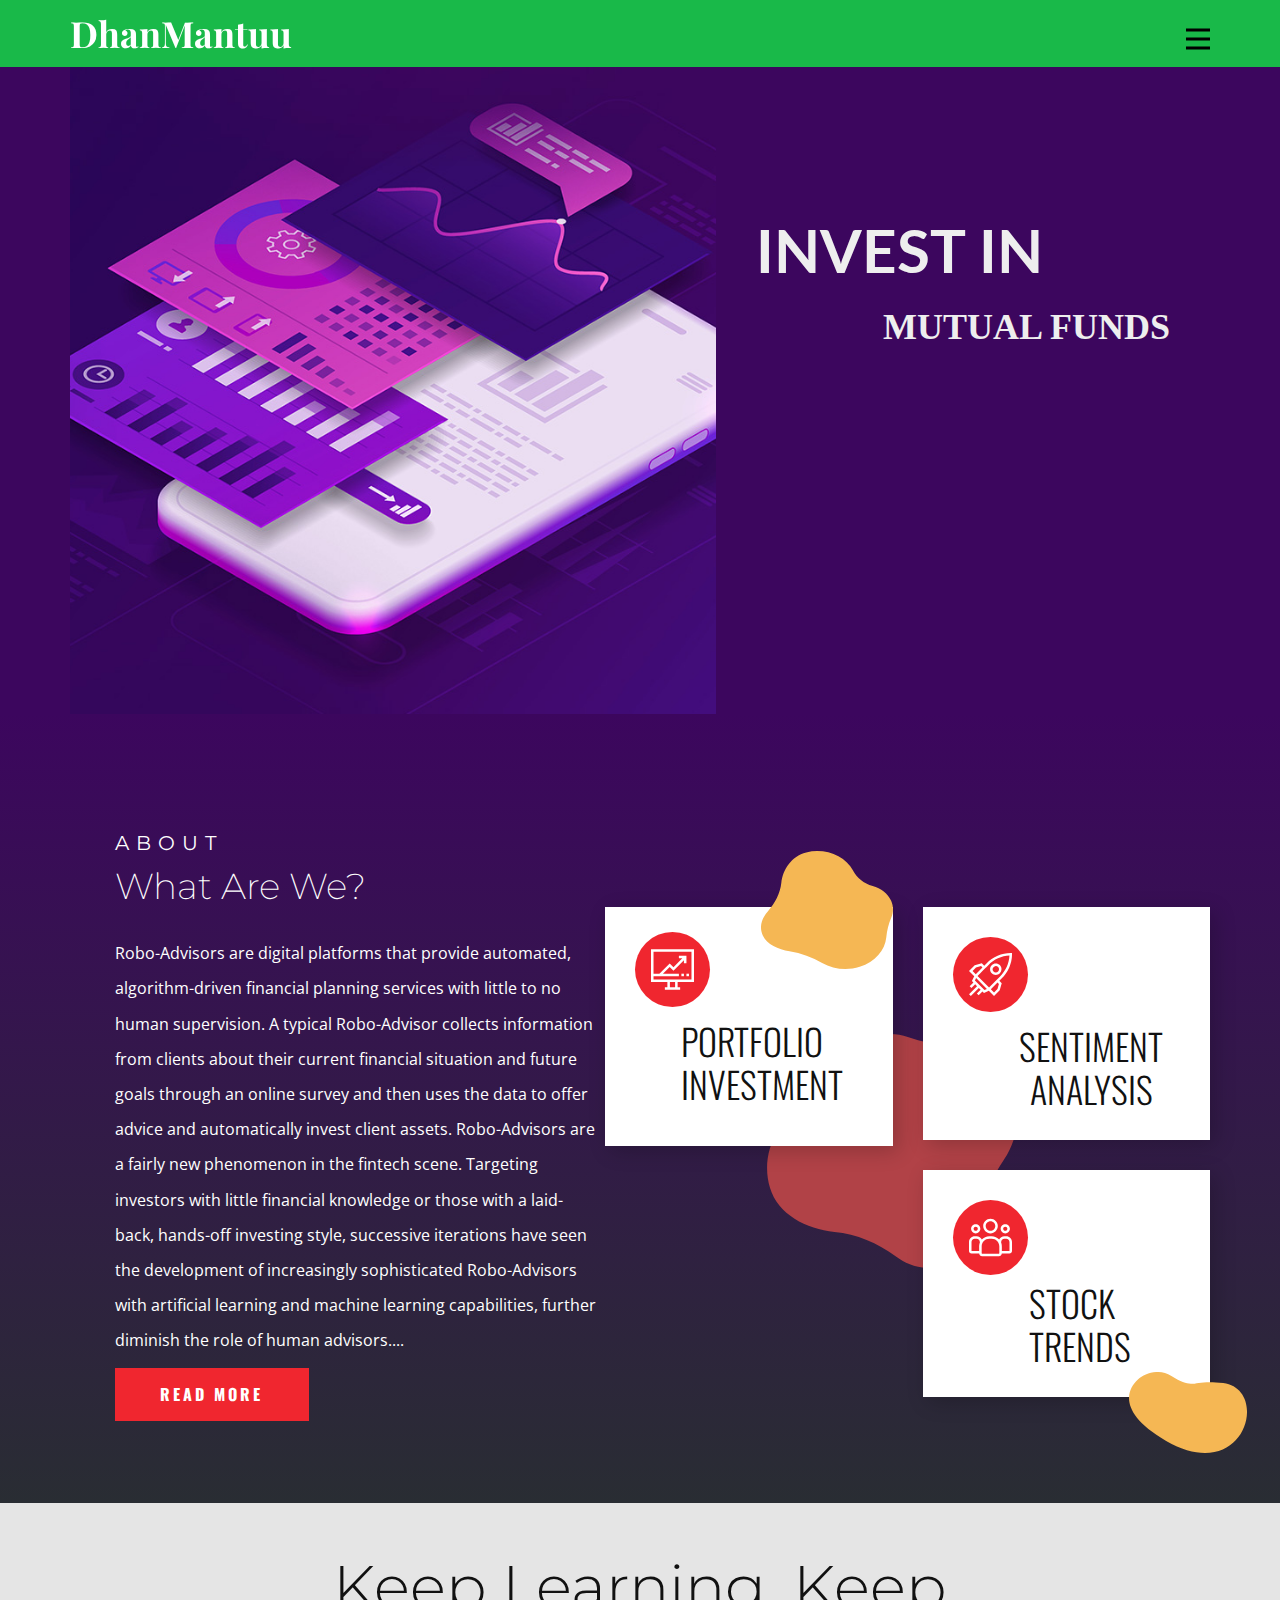
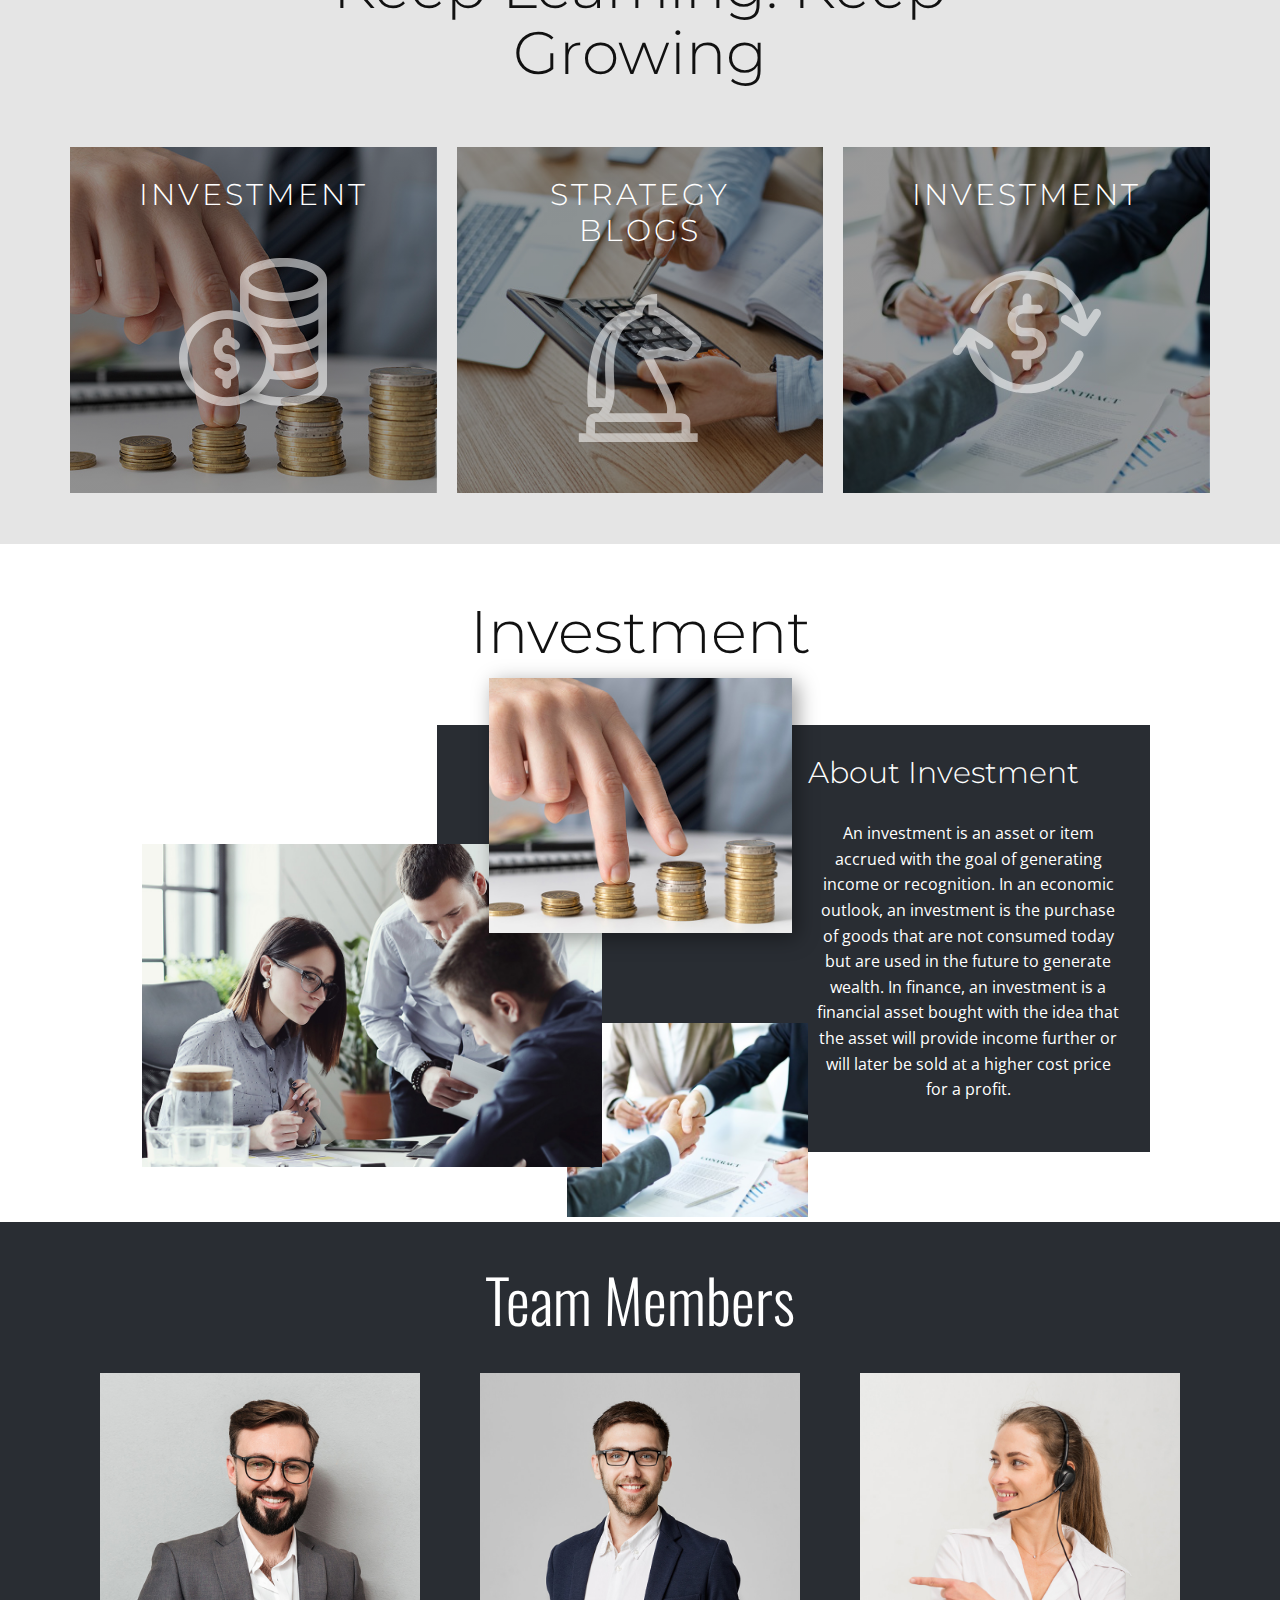
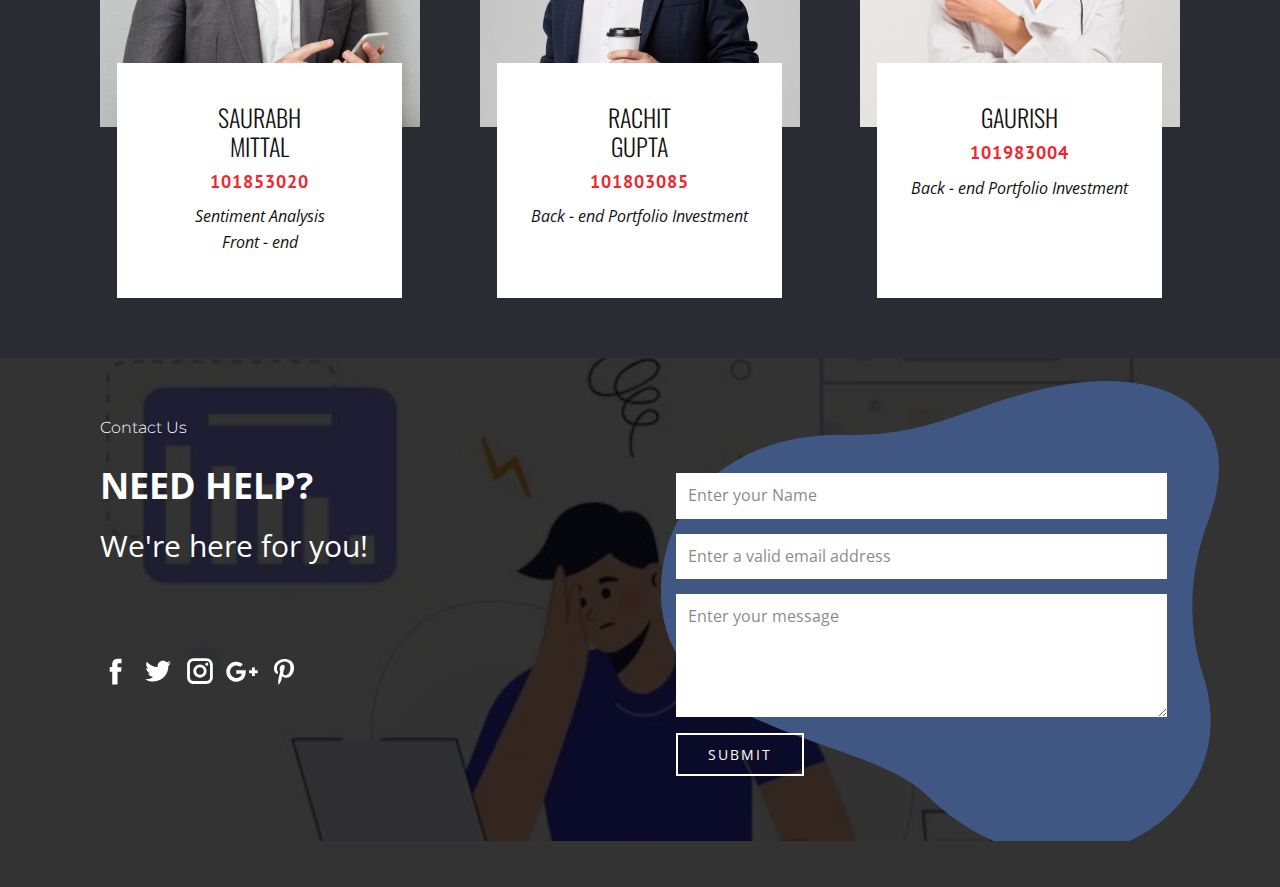
==== commit ca7037c7: "Update index.html" ====
--- a/index.html
+++ b/index.html
@@ -41,7 +41,7 @@
             </a>
           </div>
           <div class="u-custom-menu u-nav-container">
-            <ul class="u-nav u-spacing-2 u-unstyled u-nav-1"><li class="u-nav-item"><a class="u-active-grey-5 u-border-active-palette-1-base u-border-hover-palette-1-base u-button-style u-hover-grey-10 u-nav-link u-text-active-grey-90 u-text-grey-90 u-text-hover-grey-90" href="home2-1.html" style="padding: 10px 20px;">home2 1</a>
+            <ul class="u-nav u-spacing-2 u-unstyled u-nav-1"><li class="u-nav-item"><a class="u-active-grey-5 u-border-active-palette-1-base u-border-hover-palette-1-base u-button-style u-hover-grey-10 u-nav-link u-text-active-grey-90 u-text-grey-90 u-text-hover-grey-90" href="Home.html" style="padding: 10px 20px;">INVESTMENT GUIDE</a>
 </li><li class="u-nav-item"><a class="u-active-grey-5 u-border-active-palette-1-base u-border-hover-palette-1-base u-button-style u-hover-grey-10 u-nav-link u-text-active-grey-90 u-text-grey-90 u-text-hover-grey-90" href="Home.html" style="padding: 10px 20px;">Home</a>
 </li><li class="u-nav-item"><a class="u-active-grey-5 u-border-active-palette-1-base u-border-hover-palette-1-base u-button-style u-hover-grey-10 u-nav-link u-text-active-grey-90 u-text-grey-90 u-text-hover-grey-90" href="Page-1.html" style="padding: 10px 20px;">Page 1</a>
 </li></ul>
@@ -50,7 +50,7 @@
             <div class="u-black u-container-style u-inner-container-layout u-opacity u-opacity-95 u-sidenav">
               <div class="u-inner-container-layout u-sidenav-overflow">
                 <div class="u-menu-close"></div>
-                <ul class="u-align-center u-nav u-popupmenu-items u-unstyled u-nav-2"><li class="u-nav-item"><a class="u-button-style u-nav-link" href="home2-1.html" style="padding: 10px 20px;">home2 1</a>
+                <ul class="u-align-center u-nav u-popupmenu-items u-unstyled u-nav-2"><li class="u-nav-item"><a class="u-button-style u-nav-link" href="Page-1.html" style="padding: 10px 20px;">Investment Guide</a>
 </li></ul>
               </div>
             </div>
@@ -71,8 +71,228 @@
               </div>
               <div class="u-align-left u-container-style u-layout-cell u-left-cell u-size-26 u-layout-cell-2">
                 <div class="u-container-layout u-container-layout-2">
-                  <h1 class="u-custom-font u-font-lato u-text u-text-white u-text-1" data-animation-name="pulse" data-animation-duration="1000" data-animation-delay="0" data-animation-direction="">Business<br>Consulting
-                  </h1>
+                  <h4 class="u-text u-text-1 wordCarousel">
+    <span>Invest in </span>
+    <div>
+        <!-- Use classes 2,3, or 4 to match the number of words -->
+        <ul class="flip4">
+            <li>Mutual Funds</li>
+            <li>Gold</li>
+            <li>FDS</li>
+            <li>Stocks</li>
+	  </ul>
+    </div>
+</h4>
+
+<style>
+@import url(https://fonts.googleapis.com/css?family=Roboto+Condensed:300|Oswald);
+.wordCarousel {
+  width: 100%;
+  height: 50vh;
+  margin: 0 ;
+  padding:0;
+  overflow: hidden;
+  font-size: 36px;
+  font-weight: 100;
+  color: #eee;
+}
+.wordCarousel div {
+ font-family: "Roboto Condensed", cursive;
+  display: flex;
+  align-items: right;
+  justify-content: center;
+  overflow: hidden;
+  position: relative;
+  float: right;
+  font-size: 36px;
+  height: 65px;
+  padding-top: 10px;
+  margin-top: -10px;
+}
+.wordCarousel div li {
+  font-family: Serif;
+  color: #eee;
+  font-weight: 700;
+  padding: 0 10px;
+  height: 45px;
+  margin-bottom: 45px;
+  display: block;
+}
+
+.flip2 {
+  -webkit-animation: flip2 8s cubic-bezier(0.23, 1, 0.32, 1.2) infinite;
+          animation: flip2 8s cubic-bezier(0.23, 1, 0.32, 1.2) infinite;
+}
+
+.flip3 {
+  -webkit-animation: flip3 10s cubic-bezier(0.23, 1, 0.32, 1.2) infinite;
+          animation: flip3 10s cubic-bezier(0.23, 1, 0.32, 1.2) infinite;
+}
+
+.flip4 {
+  -webkit-animation: flip4 12s cubic-bezier(0.23, 1, 0.32, 1.2) infinite;
+          animation: flip4 12s cubic-bezier(0.23, 1, 0.32, 1.2) infinite;
+}
+
+@-webkit-keyframes flip2 {
+  0% {
+    margin-top: -180px;
+  }
+  5% {
+    margin-top: -90px;
+  }
+  50% {
+    margin-top: -90px;
+  }
+  55% {
+    margin-top: 0px;
+  }
+  99.99% {
+    margin-top: 0px;
+  }
+  100% {
+    margin-top: -270px;
+  }
+}
+
+@keyframes flip2 {
+  0% {
+    margin-top: -180px;
+  }
+  5% {
+    margin-top: -90px;
+  }
+  50% {
+    margin-top: -90px;
+  }
+  55% {
+    margin-top: 0px;
+  }
+  99.99% {
+    margin-top: 0px;
+  }
+  100% {
+    margin-top: -270px;
+  }
+}
+@-webkit-keyframes flip3 {
+  0% {
+    margin-top: -270px;
+  }
+  5% {
+    margin-top: -180px;
+  }
+  33% {
+    margin-top: -180px;
+  }
+  38% {
+    margin-top: -90px;
+  }
+  66% {
+    margin-top: -90px;
+  }
+  71% {
+    margin-top: 0px;
+  }
+  99.99% {
+    margin-top: 0px;
+  }
+  100% {
+    margin-top: -270px;
+  }
+}
+@keyframes flip3 {
+  0% {
+    margin-top: -270px;
+  }
+  5% {
+    margin-top: -180px;
+  }
+  33% {
+    margin-top: -180px;
+  }
+  38% {
+    margin-top: -90px;
+  }
+  66% {
+    margin-top: -90px;
+  }
+  71% {
+    margin-top: 0px;
+  }
+  99.99% {
+    margin-top: 0px;
+  }
+  100% {
+    margin-top: -270px;
+  }
+}
+@-webkit-keyframes flip4 {
+  0% {
+    margin-top: -360px;
+  }
+  5% {
+    margin-top: -270px;
+  }
+  25% {
+    margin-top: -270px;
+  }
+  30% {
+    margin-top: -180px;
+  }
+  50% {
+    margin-top: -180px;
+  }
+  55% {
+    margin-top: -90px;
+  }
+  75% {
+    margin-top: -90px;
+  }
+  80% {
+    margin-top: 0px;
+  }
+  99.99% {
+    margin-top: 0px;
+  }
+  100% {
+    margin-top: -270px;
+  }
+}
+@keyframes flip4 {
+  0% {
+    margin-top: -360px;
+  }
+  5% {
+    margin-top: -270px;
+  }
+  25% {
+    margin-top: -270px;
+  }
+  30% {
+    margin-top: -180px;
+  }
+  50% {
+    margin-top: -180px;
+  }
+  55% {
+    margin-top: -90px;
+  }
+  75% {
+    margin-top: -90px;
+  }
+  80% {
+    margin-top: 0px;
+  }
+  99.99% {
+    margin-top: 0px;
+  }
+  100% {
+    margin-top: -270px;
+  }
+}
+
+</style> 
                 </div>
               </div>
             </div>
@@ -85,8 +305,17 @@
         <div class="u-align-left u-container-style u-expanded-width-md u-expanded-width-sm u-expanded-width-xs u-group u-group-1">
           <div class="u-container-layout u-container-layout-1">
             <h5 class="u-text u-text-white u-text-1">about</h5>
-            <h2 class="u-text u-text-white u-text-2">What Are We?</h2>
-            <p class="u-text u-text-white u-text-3">Robo-Advisors are digital platforms that provide automated, algorithm-driven financial planning services with little to no human supervision. A typical Robo-Advisor collects information from clients about their current financial situation and future goals through an online survey and then uses the data to offer advice and automatically invest client assets. Robo-Advisors are a fairly new phenomenon in the fintech scene. Targeting investors with little financial knowledge or those with a laid-back, hands-off investing style, successive iterations have seen the development of increasingly sophisticated Robo-Advisors with artificial learning and machine learning capabilities, further diminish the role of human advisors....
+            <h2 class="u-text u-text-white u-text-2">What are we?</h2>
+            <p class="u-text u-text-white u-text-3">Robo-Advisors are digital platforms that provide automated, algorithm-driven financial
+              planning services with little to no human supervision. A typical Robo-Advisor collects
+              information from clients about their current financial situation and future goals through
+              an online survey and then uses the data to offer advice and automatically invest client
+              assets.
+              Robo-Advisors are a fairly new phenomenon in the fintech scene. Targeting investors
+              with little financial knowledge or those with a laid-back, hands-off investing style,
+              successive iterations have seen the development of increasingly sophisticated
+              Robo-Advisors with artificial learning and machine learning capabilities, further diminish
+              the role of human advisors....
             </p>
             <a href="Page-1.html" data-page-id="546715341" class="u-active-palette-5-dark-2 u-border-0 u-btn u-button-style u-custom-font u-font-oswald u-hover-palette-5-dark-2 u-palette-2-base u-text-active-white u-text-body-alt-color u-text-hover-white u-btn-2" target="_blank">READ more</a>
           </div>
@@ -132,16 +361,15 @@
                     </div>
                   </div>
                   <div class="u-align-left u-container-style u-layout-cell u-right-cell u-size-20 u-size-30-md u-white u-layout-cell-4" data-href="https://share.streamlit.io/saurabh-mit/stocktrend/main/app.py" data-page-id="210079357">
- <div class="u-container-layout u-container-layout-5"><span class="u-icon u-icon-circle u-palette-2-base u-spacing-16 u-icon-3"><svg class="u-svg-link" preserveAspectRatio="xMidYMin slice" viewBox="0 0 512 512" style=""><use xmlns:xlink="http://www.w3.org/1999/xlink" xlink:href="#svg-f759"></use></svg><svg xmlns="http://www.w3.org/2000/svg" xmlns:xlink="http://www.w3.org/1999/xlink" version="1.1" xml:space="preserve" class="u-svg-content" viewBox="0 0 512 512" id="svg-f759"><g><path d="m256 207c47.972 0 87-39.028 87-87s-39.028-87-87-87-87 39.028-87 87 39.028 87 87 87zm0-144c31.43 0 57 25.57 57 57s-25.57 57-57 57-57-25.57-57-57 25.57-57 57-57z"></path><path d="m432 207c30.327 0 55-24.673 55-55s-24.673-55-55-55-55 24.673-55 55 24.673 55 55 55zm0-80c13.785 0 25 11.215 25 25s-11.215 25-25 25-25-11.215-25-25 11.215-25 25-25z"></path><path d="m444.1 241h-23.2c-27.339 0-50.939 16.152-61.693 39.352-22.141-24.17-53.944-39.352-89.228-39.352h-27.957c-35.284 0-67.087 15.182-89.228 39.352-10.755-23.2-34.355-39.352-61.694-39.352h-23.2c-37.44 0-67.9 30.276-67.9 67.49v109.21c0 16.156 13.194 29.3 29.412 29.3h91.727c1.538 17.9 16.59 32 34.883 32h199.957c18.292 0 33.344-14.1 34.883-32h90.679c16.796 0 30.46-13.61 30.46-30.34v-108.17c-.001-37.214-30.461-67.49-67.901-67.49zm-414.1 67.49c0-20.672 17.002-37.49 37.9-37.49h23.2c20.898 0 37.9 16.818 37.9 37.49v10.271c-10.087 26.264-8 42.004-8 98.239h-91zm331 135.489c0 2.769-2.252 5.021-5.021 5.021h-199.958c-2.769 0-5.021-2.253-5.021-5.021v-81.957c0-50.19 40.832-91.022 91.021-91.022h27.957c50.19 0 91.022 40.832 91.022 91.021zm121-27.319c0 .517 5.592.34-91 .34 0-56.651 2.071-72.018-8-98.239v-10.271c0-20.672 17.002-37.49 37.9-37.49h23.2c20.898 0 37.9 16.818 37.9 37.49z"></path><path d="m80 207c30.327 0 55-24.673 55-55s-24.673-55-55-55-55 24.673-55 55 24.673 55 55 55zm0-80c13.785 0 25 11.215 25 25s-11.215 25-25 25-25-11.215-25-25 11.215-25 25-25z"></path>	
+                                        <div class="u-container-layout u-container-layout-5"><span class="u-icon u-icon-circle u-palette-2-base u-spacing-16 u-icon-3"><svg class="u-svg-link" preserveAspectRatio="xMidYMin slice" viewBox="0 0 512 512" style=""><use xmlns:xlink="http://www.w3.org/1999/xlink" xlink:href="#svg-f759"></use></svg><svg xmlns="http://www.w3.org/2000/svg" xmlns:xlink="http://www.w3.org/1999/xlink" version="1.1" xml:space="preserve" class="u-svg-content" viewBox="0 0 512 512" id="svg-f759"><g><path d="m256 207c47.972 0 87-39.028 87-87s-39.028-87-87-87-87 39.028-87 87 39.028 87 87 87zm0-144c31.43 0 57 25.57 57 57s-25.57 57-57 57-57-25.57-57-57 25.57-57 57-57z"></path><path d="m432 207c30.327 0 55-24.673 55-55s-24.673-55-55-55-55 24.673-55 55 24.673 55 55 55zm0-80c13.785 0 25 11.215 25 25s-11.215 25-25 25-25-11.215-25-25 11.215-25 25-25z"></path><path d="m444.1 241h-23.2c-27.339 0-50.939 16.152-61.693 39.352-22.141-24.17-53.944-39.352-89.228-39.352h-27.957c-35.284 0-67.087 15.182-89.228 39.352-10.755-23.2-34.355-39.352-61.694-39.352h-23.2c-37.44 0-67.9 30.276-67.9 67.49v109.21c0 16.156 13.194 29.3 29.412 29.3h91.727c1.538 17.9 16.59 32 34.883 32h199.957c18.292 0 33.344-14.1 34.883-32h90.679c16.796 0 30.46-13.61 30.46-30.34v-108.17c-.001-37.214-30.461-67.49-67.901-67.49zm-414.1 67.49c0-20.672 17.002-37.49 37.9-37.49h23.2c20.898 0 37.9 16.818 37.9 37.49v10.271c-10.087 26.264-8 42.004-8 98.239h-91zm331 135.489c0 2.769-2.252 5.021-5.021 5.021h-199.958c-2.769 0-5.021-2.253-5.021-5.021v-81.957c0-50.19 40.832-91.022 91.021-91.022h27.957c50.19 0 91.022 40.832 91.022 91.021zm121-27.319c0 .517 5.592.34-91 .34 0-56.651 2.071-72.018-8-98.239v-10.271c0-20.672 17.002-37.49 37.9-37.49h23.2c20.898 0 37.9 16.818 37.9 37.49z"></path><path d="m80 207c30.327 0 55-24.673 55-55s-24.673-55-55-55-55 24.673-55 55 24.673 55 55 55zm0-80c13.785 0 25 11.215 25 25s-11.215 25-25 25-25-11.215-25-25 11.215-25 25-25z"></path>	
 </g></svg></span>	
-                      <h4 class="u-custom-font u-font-oswald u-text u-text-6">STOCK TRENDS</h4>	
-                      <div class="u-shape u-shape-svg u-text-palette-3-light-1 u-shape-3">	
+                      <h4 class="u-custom-font u-font-oswald u-text u-text-6">STOCK TRENDS </h4>	
+                     <br> <div class="u-shape u-shape-svg u-text-palette-3-light-1 u-shape-3">	
                         <svg class="u-svg-link" preserveAspectRatio="none" viewBox="0 0 160 110" style=""><use xmlns:xlink="http://www.w3.org/1999/xlink" xlink:href="#svg-a636"></use></svg>	
                         <svg class="u-svg-content" viewBox="0 0 160 110" x="0px" y="0px" id="svg-a636"><path d="M57.5,5.6c-17-10.9-35.9-4.1-45.4,4.5C-4.4,24.9-13.6,56.8,50.4,93.6c106.8,61.5,141.6-69.8,77.4-78.5	
 	C84.5,9.3,88.9,25.8,57.5,5.6z"></path></svg>	
                       </div>	
-                    </div>
-                                      </div>
+                    </div></div>
                   <div class="u-container-style u-hidden-sm u-hidden-xs u-layout-cell u-right-cell u-size-20 u-size-60-md u-layout-cell-5">
                     <div class="u-container-layout u-container-layout-6"></div>
                   </div>
@@ -321,15 +549,7 @@
     
     <footer class="u-align-center u-clearfix u-footer u-grey-80 u-footer" id="sec-f456"><div class="u-align-left u-clearfix u-sheet u-sheet-1"></div></footer>
     <section class="u-backlink u-clearfix u-grey-80">
-      <a class="u-link" href="https://nicepage.com/website-design" target="_blank">
-        <span>Website Design Ideas</span>
-      </a>
-      <p class="u-text">
-        <span>created with</span>
-      </p>
-      <a class="u-link" href="https://nicepage.com/" target="_blank">
-        <span>Web Design Software</span>
-      </a>. 
+     
     </section>
   </body>
-</html>+</html>
